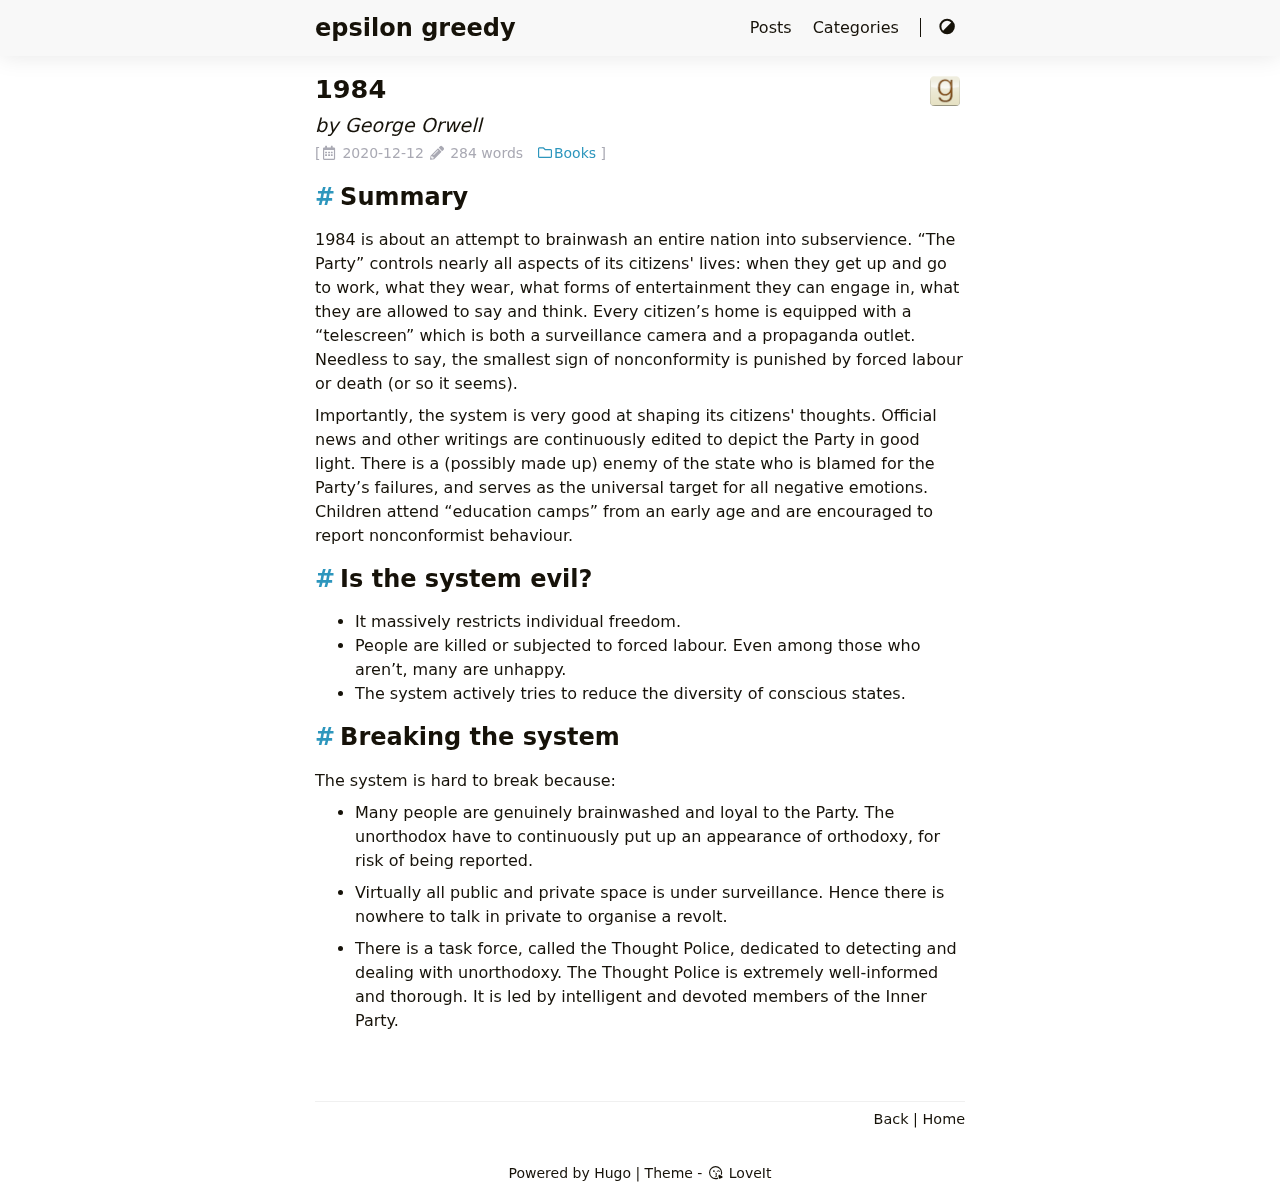
==== posts/books/1984/index.html @ d0dc7309 "rebuilding site Sun Jan  3 21:42:54 CET 2021" ====
<!DOCTYPE html>
<html lang="en">
    <head>
        <meta charset="utf-8">
        <meta name="viewport" content="width=device-width, initial-scale=1">
        <meta name="robots" content="noodp" />
        <meta http-equiv="X-UA-Compatible" content="IE=edge, chrome=1">
        <title>1984 - epsilon greedy</title><meta name="Description" content=""><meta property="og:title" content="1984" />
<meta property="og:description" content="Summary 1984 is about an attempt to brainwash an entire nation into subservience. &ldquo;The Party&rdquo; controls nearly all aspects of its citizens&#39; lives: when they get up and go to work, what they wear, what forms of entertainment they can engage in, what they are allowed to say and think. Every citizen&rsquo;s home is equipped with a &ldquo;telescreen&rdquo; which is both a surveillance camera and a propaganda outlet. Needless to say, the smallest sign of nonconformity is punished by forced labour or death (or so it seems)." />
<meta property="og:type" content="article" />
<meta property="og:url" content="https://epsilongreedy.github.io/posts/books/1984/" />
<meta property="article:published_time" content="2020-12-12T00:00:00+00:00" />
<meta property="article:modified_time" content="2020-12-12T00:00:00+00:00" />
<meta name="twitter:card" content="summary"/>
<meta name="twitter:title" content="1984"/>
<meta name="twitter:description" content="Summary 1984 is about an attempt to brainwash an entire nation into subservience. &ldquo;The Party&rdquo; controls nearly all aspects of its citizens&#39; lives: when they get up and go to work, what they wear, what forms of entertainment they can engage in, what they are allowed to say and think. Every citizen&rsquo;s home is equipped with a &ldquo;telescreen&rdquo; which is both a surveillance camera and a propaganda outlet. Needless to say, the smallest sign of nonconformity is punished by forced labour or death (or so it seems)."/>
<meta name="application-name" content="epsilon greedy">
<meta name="apple-mobile-web-app-title" content="epsilon greedy"><link rel="shortcut icon" type="image/x-icon" href="/favicon.ico" />
        <link rel="icon" type="image/png" sizes="32x32" href="/favicon-32x32.png">
        <link rel="icon" type="image/png" sizes="16x16" href="/favicon-16x16.png"><link rel="apple-touch-icon" sizes="180x180" href="/apple-touch-icon.png"><link rel="manifest" href="/site.webmanifest"><link rel="canonical" href="https://epsilongreedy.github.io/posts/books/1984/" /><link rel="prev" href="https://epsilongreedy.github.io/posts/maths/chernoff/" /><link rel="stylesheet" href="/lib/normalize/normalize.min.css"><link rel="stylesheet" href="/css/style.min.css"><link rel="stylesheet" href="/lib/fontawesome-free/all.min.css"><link rel="stylesheet" href="/lib/animate/animate.min.css"><script type="application/ld+json">
    {
        "@context": "http://schema.org",
        "@type": "BlogPosting",
        "headline": "1984",
        "inLanguage": "en",
        "mainEntityOfPage": {
            "@type": "WebPage",
            "@id": "https:\/\/epsilongreedy.github.io\/posts\/books\/1984\/"
        },"genre": "posts","wordcount":  284 ,
        "url": "https:\/\/epsilongreedy.github.io\/posts\/books\/1984\/","datePublished": "2020-12-12T00:00:00+00:00","dateModified": "2020-12-12T00:00:00+00:00","publisher": {
            "@type": "Organization",
            "name": "greedy"},"author": {
                "@type": "Person",
                "name": "greedy"
            },"description": ""
    }
    </script></head>
    <body header-desktop="" header-mobile=""><script type="text/javascript">(window.localStorage && localStorage.getItem('theme') ? localStorage.getItem('theme') === 'dark' : ('' === 'auto' ? window.matchMedia('(prefers-color-scheme: dark)').matches : '' === 'dark')) && document.body.setAttribute('theme', 'dark');</script>

        <div id="mask"></div><div class="wrapper"><header class="desktop" id="header-desktop">
    <div class="header-wrapper">
        <div class="header-title">
            <a href="/" title="epsilon greedy">epsilon greedy</a>
        </div>
        <div class="menu">
            <div class="menu-inner"><a class="menu-item" href="/posts/"> Posts </a><a class="menu-item" href="/categories/"> Categories </a><span class="menu-item delimiter"></span><a href="javascript:void(0);" class="menu-item theme-switch" title="Switch Theme">
                    <i class="fas fa-adjust fa-fw"></i>
                </a>
            </div>
        </div>
    </div>
</header><header class="mobile" id="header-mobile">
    <div class="header-container">
        <div class="header-wrapper">
            <div class="header-title">
                <a href="/" title="epsilon greedy">epsilon greedy</a>
            </div>
            <div class="menu-toggle" id="menu-toggle-mobile">
                <span></span><span></span><span></span>
            </div>
        </div>
        <div class="menu" id="menu-mobile"><a class="menu-item" href="/posts/" title="">Posts</a><a class="menu-item" href="/categories/" title="">Categories</a><a href="javascript:void(0);" class="menu-item theme-switch" title="Switch Theme">
                <i class="fas fa-adjust fa-fw"></i>
            </a></div>
    </div>
</header>
<div class="search-dropdown desktop">
    <div id="search-dropdown-desktop"></div>
</div>
<div class="search-dropdown mobile">
    <div id="search-dropdown-mobile"></div>
</div>
<main class="main">
                <div class="container"><article class="page single"><h1 class="single-title animated flipInX">1984
          <div style="float:right"><a href="https://www.goodreads.com/book/show/40961427" target="_blank"> <img src="../goodreads.png" style="width:30px;height:30px;vertical-align:middle;margin-right:5px"></a></div></h1><h2 class="single-subtitle">by George Orwell</h2><div class="post-meta">
            <div class="post-meta-line">
                
                
                
                
                
                

                [<i class="far fa-calendar-alt fa-fw"></i>&nbsp;<time datetime="2020-12-12">2020-12-12</time>&nbsp;<i class="fas fa-pencil-alt fa-fw"></i>&nbsp;284 words&nbsp;
                &nbsp;<span class="post-category">
                        <a href="/categories/books/"><i class="far fa-folder fa-fw"></i>Books</a>
                    </span>&nbsp;] <p></p></div>
        </div><div class="content" id="content"><h2 id="summary">Summary</h2>
<p>1984 is about an attempt to brainwash an entire nation into subservience.
&ldquo;The Party&rdquo; controls nearly all aspects of its citizens' lives:
when they get up and go to work, what they wear, what forms of entertainment they can engage in,
what they are allowed to say and think.
Every citizen&rsquo;s home is equipped with a &ldquo;telescreen&rdquo; which is both a surveillance camera and a propaganda outlet.
Needless to say, the smallest sign of nonconformity is punished by forced labour or death (or so it seems).</p>
<p>Importantly, the system is very good at shaping its citizens' thoughts.
Official news and other writings are continuously edited to depict the Party in good light.
There is a (possibly made up) enemy of the state who is blamed for the Party&rsquo;s failures, and serves as the universal target for all negative emotions.
Children attend &ldquo;education camps&rdquo; from an early age and are encouraged to report nonconformist behaviour.</p>
<h2 id="is-the-system-evil">Is the system evil?</h2>
<ul>
<li>It massively restricts individual freedom.</li>
<li>People are killed or subjected to forced labour. Even among those who aren&rsquo;t, many are unhappy.</li>
<li>The system actively tries to reduce the diversity of conscious states.</li>
</ul>
<h2 id="breaking-the-system">Breaking the system</h2>
<p>The system is hard to break because:</p>
<ul>
<li>
<p>Many people are genuinely brainwashed and loyal to the Party.
The unorthodox have to continuously put up an appearance of orthodoxy, for risk of being reported.</p>
</li>
<li>
<p>Virtually all public and private space is under surveillance.
Hence there is nowhere to talk in private to organise a revolt.</p>
</li>
<li>
<p>There is a task force, called the Thought Police, dedicated to detecting and dealing with unorthodoxy. The Thought Police is extremely well-informed and thorough. It is led by intelligent and devoted members of the Inner Party.</p>
</li>
</ul>
</div><div class="post-footer" id="post-footer">
    <div class="post-info">
        
        
        
        
        
        
        
        
        
        
        
        
        
        
        
        
        
        
        
        
        
        
        
    </div>

    <div class="post-info-more">
        <section class="post-tags">
            
        </section>
        <section>
            <span><a href="javascript:void(0);" onclick="window.history.back();">Back</a></span>&nbsp;|&nbsp;<span><a href="/">Home</a></span>
        </section>
    </div>

    
    
    
    
    
    
</div>
</article></div>
            </main><footer class="footer">
        <div class="footer-container"><div class="footer-line">Powered by <a href="https://gohugo.io/" target="_blank" rel="noopener noreffer" title="Hugo 0.79.0">Hugo</a> | Theme - <a href="https://github.com/dillonzq/LoveIt" target="_blank" rel="noopener noreffer" title="LoveIt 0.2.10"><i class="far fa-kiss-wink-heart fa-fw"></i> LoveIt</a>
                </div>
            
            
            
            
            
            
            

            
            
            
            

            
            

            
            
            
        </div>
    </footer></div>

        <div id="fixed-buttons"><a href="#" id="back-to-top" class="fixed-button" title="Back to Top">
                <i class="fas fa-arrow-up fa-fw"></i>
            </a><a href="#" id="view-comments" class="fixed-button" title="View Comments">
                <i class="fas fa-comment fa-fw"></i>
            </a>
        </div><link rel="stylesheet" href="/lib/katex/katex.min.css"><script type="text/javascript" src="/lib/smooth-scroll/smooth-scroll.min.js"></script><script type="text/javascript" src="/lib/lazysizes/lazysizes.min.js"></script><script type="text/javascript" src="/lib/clipboard/clipboard.min.js"></script><script type="text/javascript" src="/lib/katex/katex.min.js"></script><script type="text/javascript" src="/lib/katex/auto-render.min.js"></script><script type="text/javascript">window.config={"code":{"copyTitle":"Copy to clipboard","maxShownLines":10},"comment":{},"math":{"delimiters":[{"display":true,"left":"$$","right":"$$"},{"display":true,"left":"\\[","right":"\\]"},{"display":false,"left":"$","right":"$"},{"display":false,"left":"\\(","right":"\\)"}],"strict":false}};</script><script type="text/javascript" src="/js/theme.min.js"></script></body>
</html>
---- css/style.min.css ----
html{font-family:system-ui,-apple-system,BlinkMacSystemFont,PingFang SC,Microsoft YaHei UI,Segoe UI,Roboto,Oxygen,Ubuntu,Cantarell,Fira Sans,Droid Sans,Helvetica Neue,Helvetica,Arial,sans-serif;font-weight:400;font-display:swap;font-size:16px;line-height:1.5rem;width:100%}::-webkit-scrollbar{width:.5rem;height:.5rem}::-webkit-scrollbar-thumb{background-color:#87878d}::-webkit-scrollbar-thumb:hover{background-color:#a9a9b3}::selection{background-color:rgba(53,166,247,0.25)}[theme=dark] ::selection{background-color:rgba(50,112,194,0.4)}body{background-color:#fff;color:#161209;word-wrap:break-word;overflow-wrap:break-word;scrollbar-color:auto}body[theme=dark]{color:#a9a9b3;background-color:#292a2d}input::-ms-clear{display:none}a,a::before,a::after{text-decoration:none;color:#161209}[theme=dark] a,[theme=dark] a::before,[theme=dark] a::after{color:#a9a9b3}a:active,a:hover{color:#2d96bd}[theme=dark] a:active,[theme=dark] a:hover{color:#fff}#mask{background-repeat:no-repeat;background-position:center;position:fixed;top:0;left:0;width:100%;height:100%;z-index:-1;background-color:rgba(0,0,0,0)}.blur #mask{z-index:100;background-color:rgba(0,0,0,0.25)}svg.icon{display:inline-block;width:1.25em;height:1em;text-align:center}svg.icon path{fill:currentColor}img.emoji{height:1em;width:1em;margin:0 .05em 0 .1em;vertical-align:-.1em}.details .details-summary:hover{cursor:pointer}.details i.details-icon{color:#a9a9b3;-webkit-transition:transform 0.2s ease;-moz-transition:transform 0.2s ease;-o-transition:transform 0.2s ease;transition:transform 0.2s ease}[theme=dark] .details i.details-icon{color:#5d5d5f}.details .details-content{max-height:0;overflow-y:hidden;-webkit-transition:max-height 0.8s cubic-bezier(0, 1, 0, 1) -0.1s;-moz-transition:max-height 0.8s cubic-bezier(0, 1, 0, 1) -0.1s;-o-transition:max-height 0.8s cubic-bezier(0, 1, 0, 1) -0.1s;transition:max-height 0.8s cubic-bezier(0, 1, 0, 1) -0.1s}.details.open i.details-icon{-webkit-transform:rotate(90deg);-moz-transform:rotate(90deg);-ms-transform:rotate(90deg);-o-transform:rotate(90deg);transform:rotate(90deg)}.details.open .details-content{max-height:12000px;-webkit-transition:max-height 0.8s cubic-bezier(0.5, 0, 1, 0) 0s;-moz-transition:max-height 0.8s cubic-bezier(0.5, 0, 1, 0) 0s;-o-transition:max-height 0.8s cubic-bezier(0.5, 0, 1, 0) 0s;transition:max-height 0.8s cubic-bezier(0.5, 0, 1, 0) 0s}#fixed-buttons{display:none}.fixed-button{display:none;z-index:100;position:fixed;right:1.5rem;font-size:1rem;line-height:1.3rem;padding:.6rem .6rem;color:#a9a9b3;background:#f8f8f8;-webkit-border-radius:2rem;-moz-border-radius:2rem;border-radius:2rem;-webkit-transition:color 0.4s ease;-moz-transition:color 0.4s ease;-o-transition:color 0.4s ease;transition:color 0.4s ease}.blur .fixed-button{-webkit-filter:blur(1.5px);-moz-filter:blur(1.5px);-ms-filter:blur(1.5px);filter:blur(1.5px)}.fixed-button:hover,.fixed-button:active{color:#161209;cursor:pointer}.fixed-button:active,.fixed-button:focus,.fixed-button:hover{outline:none}[theme=dark] .fixed-button{color:#5d5d5f;background:#252627}[theme=dark] .fixed-button:hover,[theme=dark] .fixed-button:active{color:#a9a9b3}#back-to-top{display:block;bottom:1.5rem}#view-comments{bottom:4.5rem}.cc-window.cc-banner .cc-btn{color:#161209}.cc-window.cc-banner .cc-btn:hover,.cc-window.cc-banner .cc-btn:focus{background-color:#ccc}[theme=dark] .cc-window.cc-banner .cc-btn{color:#161209}[theme=dark] .cc-window.cc-banner .cc-btn:hover,[theme=dark] .cc-window.cc-banner .cc-btn:focus{background-color:#fff}img{-o-object-fit:contain;object-fit:contain;font-family:"object-fit: contain;"}.wrapper{display:flex;flex-direction:column;min-height:100vh;width:100%}.wrapper main{flex:1 0 auto}.wrapper main .container{padding:0 1rem}.page{position:relative;max-width:650px;width:60%;margin:0 auto}[header-desktop] .page{padding-top:3.5rem}[header-desktop=normal] .page{padding-top:0}.blur .page{-webkit-filter:blur(1.5px);-moz-filter:blur(1.5px);-ms-filter:blur(1.5px);filter:blur(1.5px)}.toc .toc-title{font-size:1.2rem;font-weight:bold;text-transform:uppercase}.toc .toc-content{font-size:1rem}.toc .toc-content ul{text-indent:-0.85rem;padding-left:.8rem;list-style:none}.toc .toc-content ul a:first-child::before{content:"|";font-weight:bolder;margin-right:.5rem;color:#2d96bd}[theme=dark] .toc .toc-content ul a:first-child::before{color:#55bde2}.toc .toc-content ul ul{padding-left:1.5rem}.toc ruby{background:#f5f5f5}.toc ruby rt{color:#a9a9b3}[theme=dark] .toc ruby{background:#272C34}[theme=dark] .toc ruby rt{color:#5d5d5f}#toc-auto{display:block;position:absolute;width:12000px;max-width:0;padding:0 .8rem;border-left:4px solid #f0f0f0;word-wrap:break-word;overflow-wrap:break-word;box-sizing:border-box;top:10rem;left:0;visibility:hidden}[header-desktop=normal] #toc-auto{top:5rem}.blur #toc-auto{-webkit-filter:blur(1.5px);-moz-filter:blur(1.5px);-ms-filter:blur(1.5px);filter:blur(1.5px)}[theme=dark] #toc-auto{border-left-color:#363636}#toc-auto .toc-title{margin:.8rem 0}#toc-auto .toc-content.always-active ul{display:block}#toc-auto .toc-content>nav>ul{margin:.625rem 0}#toc-auto .toc-content ul ul{display:none}#toc-auto .toc-content ul .has-active>ul{display:block}#toc-auto .toc-content a.active{font-weight:bold;color:#2d96bd}[theme=dark] #toc-auto .toc-content a.active{color:#55bde2}#toc-auto .toc-content a.active::before{color:#ef3982}[theme=dark] #toc-auto .toc-content a.active::before{color:#bdebfc}#toc-static{display:none;margin:.8rem 0}#toc-static[kept=true]{display:block}#toc-static .toc-title{display:flex;justify-content:space-between;line-height:2em;padding:0 .75rem;background:#e6e6e6}[theme=dark] #toc-static .toc-title{background:#1a1d23}#toc-static .toc-content{background-color:#f5f5f5}#toc-static .toc-content>nav>ul{margin:0;padding:.4rem 1rem .4rem 1.8rem}[theme=dark] #toc-static .toc-content{background-color:#272C34}#toc-static.open .toc-title{background:#ededed}[theme=dark] #toc-static.open .toc-title{background:#20252b}.single .single-title{margin:1rem 0 .5rem;font-size:1.6rem;font-weight:bold;line-height:140%}.single .single-subtitle{margin:.4rem 0;font-size:1.2rem;font-weight:normal;font-style:italic;line-height:100%}.single .post-meta{font-size:.875rem;color:#a9a9b3}.single .post-meta span{display:inline-block}[theme=dark] .single .post-meta{color:#5d5d5f}.single .post-meta a,.single .post-meta a::before,.single .post-meta a::after{text-decoration:none;color:#2d96bd}[theme=dark] .single .post-meta a,[theme=dark] .single .post-meta a::before,[theme=dark] .single .post-meta a::after{color:#a9a9b3}.single .post-meta a:active,.single .post-meta a:hover{color:#ef3982}[theme=dark] .single .post-meta a:active,[theme=dark] .single .post-meta a:hover{color:#fff}.single .post-meta .author{font-size:1.05rem}.single .featured-image{margin:.5rem 0 1rem 0}.single .featured-image img{display:block;max-width:100%;height:auto;margin:0 auto;overflow:hidden}.single .featured-image img.lazyloaded{width:100%}.single .content>h2{font-size:1.5rem}.single .content>h2 code{font-size:1.25rem}.single .content>h3{font-size:1.375rem}.single .content>h3 code{font-size:1.125rem}.single .content>h4{font-size:1.25rem}.single .content>h4 code{font-size:1rem}.single .content>h5{font-size:1.125rem}.single .content>h6{font-size:1rem}.single .content h2,.single .content h3,.single .content h4,.single .content h5,.single .content h6{font-weight:bold;margin:1.2rem 0}[theme=dark] .single .content h2,[theme=dark] .single .content h3,[theme=dark] .single .content h4,[theme=dark] .single .content h5,[theme=dark] .single .content h6{font-weight:bolder}.single .content>h2>.header-mark::before,.single .content>h3>.header-mark::before,.single .content>h4>.header-mark::before,.single .content>h5>.header-mark::before,.single .content>h6>.header-mark::before{content:"|";margin-right:.3125rem;color:#2d96bd}[theme=dark] .single .content>h2>.header-mark::before,[theme=dark] .single .content>h3>.header-mark::before,[theme=dark] .single .content>h4>.header-mark::before,[theme=dark] .single .content>h5>.header-mark::before,[theme=dark] .single .content>h6>.header-mark::before{color:#55bde2}.single .content>h2>.header-mark::before{content:"#"}.single .content p{margin:.5rem 0}.single .content b,.single .content strong{font-weight:bold}[theme=dark] .single .content b,[theme=dark] .single .content strong{color:#ddd}.single .content a,.single .content a::before,.single .content a::after{text-decoration:none;color:#2d96bd}[theme=dark] .single .content a,[theme=dark] .single .content a::before,[theme=dark] .single .content a::after{color:#55bde2}.single .content a:active,.single .content a:hover{color:#ef3982}[theme=dark] .single .content a:active,[theme=dark] .single .content a:hover{color:#bdebfc}.single .content a{word-wrap:break-word;overflow-wrap:break-word}[theme=dark] .single .content a b,[theme=dark] .single .content a strong{color:#55bde2}.single .content [theme=dark] a:hover b,.single .content [theme=dark] a:hover strong{color:#bdebfc}.single .content ul,.single .content ol{margin:.5rem 0;padding-left:2.5rem}.single .content ul{list-style-type:disc}.single .content ruby{background:#f5f5f5}.single .content ruby rt{color:#a9a9b3}[theme=dark] .single .content ruby{background:#272C34}[theme=dark] .single .content ruby rt{color:#5d5d5f}.single .content .table-wrapper{overflow-x:auto}.single .content .table-wrapper::-webkit-scrollbar{background-color:#fff}[theme=dark] .single .content .table-wrapper::-webkit-scrollbar{background-color:#272c34}.single .content .table-wrapper>table{width:100%;max-width:100%;margin:.625rem 0;border-spacing:0;background:#fff;border-collapse:collapse}[theme=dark] .single .content .table-wrapper>table{background:#272c34}.single .content .table-wrapper>table thead{background:#ededed}[theme=dark] .single .content .table-wrapper>table thead{background-color:#20252b}.single .content .table-wrapper>table th,.single .content .table-wrapper>table td{padding:.3rem 1rem;border:1px solid #e8e8e8}[theme=dark] .single .content .table-wrapper>table th,[theme=dark] .single .content .table-wrapper>table td{border-color:#1c2025}.single .content img{max-width:100%;min-height:1em}.single .content figure{margin:.5rem;text-align:center}.single .content figure .image-caption:not(:empty){min-width:20%;max-width:80%;display:inline-block;padding:.5rem;margin:0 auto;font-size:.875rem;color:#969696}.single .content figure img{display:block;height:auto;margin:0 auto;overflow:hidden}.single .content .lazyloading{-o-object-fit:none;object-fit:none;font-family:"object-fit: none;"}.single .content blockquote{display:block;border-left:0.5rem solid #6bd6fd;background-color:rgba(107,214,253,0.2);padding:.25rem .75rem;margin:1rem 0}[theme=dark] .single .content blockquote{border-left-color:#59c5ec;background-color:rgba(89,197,236,0.2)}.single .content .footnotes{color:#a9a9b3}[theme=dark] .single .content .footnotes{color:#5d5d5f}.single .content .footnotes p{margin:.25rem 0}.single .content code{display:inline-block;max-width:100%;padding:0 .4rem;word-wrap:break-word;overflow-wrap:break-word;-webkit-line-break:anywhere;-ms-line-break:anywhere;line-break:anywhere;font-size:.875rem;font-family:Source Code Pro,Menlo,Consolas,Monaco,monospace,system-ui,-apple-system,BlinkMacSystemFont,PingFang SC,Microsoft YaHei UI,Segoe UI,Roboto,Oxygen,Ubuntu,Cantarell,Fira Sans,Droid Sans,Helvetica Neue,Helvetica,Arial,sans-serif;color:#E74C3C}[theme=dark] .single .content code{color:#E5BF78}.single .content pre{margin:0;padding:.25rem 0 .25rem .5rem;-moz-tab-size:4;-o-tab-size:4;tab-size:4}.single .content pre code{padding:0}.single .content pre img{min-height:1em;max-height:1.2em;vertical-align:text-bottom}.single .content code,.single .content pre,.single .content .highlight table,.single .content .highlight tr,.single .content .highlight td{background:#f5f5f5}[theme=dark] .single .content code,[theme=dark] .single .content pre,[theme=dark] .single .content .highlight table,[theme=dark] .single .content .highlight tr,[theme=dark] .single .content .highlight td{background:#272C34}.single .content .highlight,.single .content .gist{font-family:Source Code Pro,Menlo,Consolas,Monaco,monospace,system-ui,-apple-system,BlinkMacSystemFont,PingFang SC,Microsoft YaHei UI,Segoe UI,Roboto,Oxygen,Ubuntu,Cantarell,Fira Sans,Droid Sans,Helvetica Neue,Helvetica,Arial,sans-serif;font-size:.875rem}.single .content .highlight .table-wrapper>table,.single .content .highlight .table-wrapper>table thead,.single .content .highlight .table-wrapper>table tr,.single .content .highlight .table-wrapper>table td,.single .content .gist .table-wrapper>table,.single .content .gist .table-wrapper>table thead,.single .content .gist .table-wrapper>table tr,.single .content .gist .table-wrapper>table td{margin:0;padding:0;border:none !important;white-space:nowrap}.single .content .highlight{line-height:1.4em;margin:.5rem 0}.single .content .highlight>.chroma{position:relative}.single .content .highlight>.chroma .code-header{display:flex;justify-content:space-between;align-items:center;box-sizing:border-box;width:100%;font-family:system-ui,-apple-system,BlinkMacSystemFont,PingFang SC,Microsoft YaHei UI,Segoe UI,Roboto,Oxygen,Ubuntu,Cantarell,Fira Sans,Droid Sans,Helvetica Neue,Helvetica,Arial,sans-serif;font-weight:bold;color:#9c9c9c;background:#e1e1e1}[theme=dark] .single .content .highlight>.chroma .code-header{color:#b1b0b0;background:#1a1d23}.single .content .highlight>.chroma .code-header:hover{cursor:pointer}.single .content .highlight>.chroma .code-header .code-title{width:100%;padding:.4rem}.single .content .highlight>.chroma .code-header .code-title::after{padding-left:.2rem;content:'Code'}.single .content .highlight>.chroma .code-header.language-bash .code-title::after{content:"Bash"}.single .content .highlight>.chroma .code-header.language-c .code-title::after{content:"C"}.single .content .highlight>.chroma .code-header.language-cs .code-title::after{content:"C#"}.single .content .highlight>.chroma .code-header.language-cpp .code-title::after{content:"C++"}.single .content .highlight>.chroma .code-header.language-clojure .code-title::after{content:"Clojure"}.single .content .highlight>.chroma .code-header.language-coffeescript .code-title::after{content:"CoffeeScript"}.single .content .highlight>.chroma .code-header.language-css .code-title::after{content:"CSS"}.single .content .highlight>.chroma .code-header.language-dart .code-title::after{content:"Dart"}.single .content .highlight>.chroma .code-header.language-diff .code-title::after{content:"Diff"}.single .content .highlight>.chroma .code-header.language-erlang .code-title::after{content:"Erlang"}.single .content .highlight>.chroma .code-header.language-go .code-title::after{content:"Go"}.single .content .highlight>.chroma .code-header.language-go-html-template .code-title::after{content:"Go HTML Template"}.single .content .highlight>.chroma .code-header.language-groovy .code-title::after{content:"Groovy"}.single .content .highlight>.chroma .code-header.language-haskell .code-title::after{content:"Haskell"}.single .content .highlight>.chroma .code-header.language-html .code-title::after{content:"HTML"}.single .content .highlight>.chroma .code-header.language-http .code-title::after{content:"HTTP"}.single .content .highlight>.chroma .code-header.language-xml .code-title::after{content:"XML"}.single .content .highlight>.chroma .code-header.language-java .code-title::after{content:"Java"}.single .content .highlight>.chroma .code-header.language-js .code-title::after{content:"JavaScript"}.single .content .highlight>.chroma .code-header.language-javascript .code-title::after{content:"JavaScript"}.single .content .highlight>.chroma .code-header.language-json .code-title::after{content:"JSON"}.single .content .highlight>.chroma .code-header.language-kotlin .code-title::after{content:"Kotlin"}.single .content .highlight>.chroma .code-header.language-latex .code-title::after{content:"LaTeX"}.single .content .highlight>.chroma .code-header.language-less .code-title::after{content:"Less"}.single .content .highlight>.chroma .code-header.language-lisp .code-title::after{content:"Lisp"}.single .content .highlight>.chroma .code-header.language-lua .code-title::after{content:"Lua"}.single .content .highlight>.chroma .code-header.language-makefile .code-title::after{content:"Makefile"}.single .content .highlight>.chroma .code-header.language-markdown .code-title::after{content:"Markdown"}.single .content .highlight>.chroma .code-header.language-matlab .code-title::after{content:"Matlab"}.single .content .highlight>.chroma .code-header.language-objectivec .code-title::after{content:"Objective-C"}.single .content .highlight>.chroma .code-header.language-php .code-title::after{content:"PHP"}.single .content .highlight>.chroma .code-header.language-perl .code-title::after{content:"Perl"}.single .content .highlight>.chroma .code-header.language-python .code-title::after{content:"Python"}.single .content .highlight>.chroma .code-header.language-r .code-title::after{content:"R"}.single .content .highlight>.chroma .code-header.language-ruby .code-title::after{content:"Ruby"}.single .content .highlight>.chroma .code-header.language-rust .code-title::after{content:"Rust"}.single .content .highlight>.chroma .code-header.language-scala .code-title::after{content:"Scala"}.single .content .highlight>.chroma .code-header.language-scss .code-title::after{content:"Scss"}.single .content .highlight>.chroma .code-header.language-shell .code-title::after{content:"Shell"}.single .content .highlight>.chroma .code-header.language-sql .code-title::after{content:"SQL"}.single .content .highlight>.chroma .code-header.language-swift .code-title::after{content:"Swift"}.single .content .highlight>.chroma .code-header.language-tex .code-title::after{content:"TeX"}.single .content .highlight>.chroma .code-header.language-toml .code-title::after{content:"TOML"}.single .content .highlight>.chroma .code-header.language-ts .code-title::after{content:"TypeScript"}.single .content .highlight>.chroma .code-header.language-typescript .code-title::after{content:"TypeScript"}.single .content .highlight>.chroma .code-header.language-vue .code-title::after{content:"Vue"}.single .content .highlight>.chroma .code-header.language-yml .code-title::after{content:"YAML"}.single .content .highlight>.chroma .code-header.language-yaml .code-title::after{content:"YAML"}.single .content .highlight>.chroma .lntd:first-child{min-width:1.6rem;text-align:right}.single .content .highlight>.chroma .lntd:last-child{width:100%}.single .content .highlight>.chroma .lntd:last-child pre{min-width:-webkit-max-content;min-width:-moz-max-content;min-width:intrinsic;min-width:max-content}.single .content .highlight>.chroma .ln{padding-right:.75rem}.single .content .highlight>.chroma .hl{display:block;background-color:#dcdcdc}[theme=dark] .single .content .highlight>.chroma .hl{background-color:#1c2025}.single .content .highlight>.chroma .ln,.single .content .highlight>.chroma .lnt{color:#a9a9b3}[theme=dark] .single .content .highlight>.chroma .ln,[theme=dark] .single .content .highlight>.chroma .lnt{color:#5d5d5f}.single .content .highlight>.chroma .arrow{padding:0 .2rem;-webkit-transition:transform 0.2s ease;-moz-transition:transform 0.2s ease;-o-transition:transform 0.2s ease;transition:transform 0.2s ease}.single .content .highlight>.chroma .ellipses{padding:.4rem}.single .content .highlight>.chroma .copy{display:none;padding:.4rem}.single .content .highlight>.chroma .copy:hover{cursor:pointer;color:#2d96bd}[theme=dark] .single .content .highlight>.chroma .copy:hover{color:#fff}.single .content .highlight>.chroma .table-wrapper{max-height:0;overflow-y:hidden;-webkit-transition:max-height 0.8s cubic-bezier(0, 1, 0, 1) -0.1s;-moz-transition:max-height 0.8s cubic-bezier(0, 1, 0, 1) -0.1s;-o-transition:max-height 0.8s cubic-bezier(0, 1, 0, 1) -0.1s;transition:max-height 0.8s cubic-bezier(0, 1, 0, 1) -0.1s}.single .content .highlight>.chroma.open .code-header{background:#ededed}[theme=dark] .single .content .highlight>.chroma.open .code-header{background:#20252b}.single .content .highlight>.chroma.open .table-wrapper{max-height:12000px;-webkit-transition:max-height 0.8s cubic-bezier(0.5, 0, 1, 0) 0s;-moz-transition:max-height 0.8s cubic-bezier(0.5, 0, 1, 0) 0s;-o-transition:max-height 0.8s cubic-bezier(0.5, 0, 1, 0) 0s;transition:max-height 0.8s cubic-bezier(0.5, 0, 1, 0) 0s}.single .content .highlight>.chroma.open .arrow{-webkit-transform:rotate(90deg);-moz-transform:rotate(90deg);-ms-transform:rotate(90deg);-o-transform:rotate(90deg);transform:rotate(90deg)}.single .content .highlight>.chroma.open .ellipses{display:none}.single .content .highlight>.chroma.open .copy{display:inline}.single .content .highlight .c,.single .content .highlight .ch,.single .content .highlight .cm,.single .content .highlight .c1,.single .content .highlight .cs,.single .content .highlight .cp,.single .content .highlight .cpf{font-style:italic}.single .content .highlight .gl{text-decoration:underline}.single .content .highlight .p{color:#a9a9b3}.single .content .highlight .k{color:#b501a9}.single .content .highlight .kc{color:#b501a9}.single .content .highlight .kd{color:#b501a9}.single .content .highlight .kn{color:#b501a9}.single .content .highlight .kp{color:#b501a9}.single .content .highlight .kr{color:#b501a9}.single .content .highlight .kt{color:#b501a9}.single .content .highlight .n{color:#333}.single .content .highlight .na{color:#2b77fa}.single .content .highlight .nb{color:#f74840}.single .content .highlight .bp{color:#f74840}.single .content .highlight .nc{color:#cb8100}.single .content .highlight .no{color:#2b77fa}.single .content .highlight .nd{color:#0086c1}.single .content .highlight .ni{color:#2b77fa}.single .content .highlight .ne{color:#2b77fa}.single .content .highlight .nf{color:#2b77fa}.single .content .highlight .fm{color:#1ccad6}.single .content .highlight .nl{color:#2b77fa}.single .content .highlight .nn{color:#2b77fa}.single .content .highlight .nx{color:#333}.single .content .highlight .py{color:#2b77fa}.single .content .highlight .nt{color:#2b77fa}.single .content .highlight .nv{color:#2b77fa}.single .content .highlight .vc{color:#2b77fa}.single .content .highlight .vg{color:#2b77fa}.single .content .highlight .vi{color:#2b77fa}.single .content .highlight .vm{color:#2b77fa}.single .content .highlight .l{color:#2aa198}.single .content .highlight .ld{color:#2aa198}.single .content .highlight .s{color:#24a443}.single .content .highlight .sa{color:#24a443}.single .content .highlight .sb{color:#24a443}.single .content .highlight .sc{color:#24a443}.single .content .highlight .dl{color:#24a443}.single .content .highlight .sd{color:#24a443}.single .content .highlight .s2{color:#24a443}.single .content .highlight .se{color:#24a443}.single .content .highlight .sh{color:#24a443}.single .content .highlight .si{color:#24a443}.single .content .highlight .sx{color:#24a443}.single .content .highlight .sr{color:#24a443}.single .content .highlight .s1{color:#24a443}.single .content .highlight .ss{color:#24a443}.single .content .highlight .m{color:#e2893c}.single .content .highlight .mb{color:#e2893c}.single .content .highlight .mf{color:#e2893c}.single .content .highlight .mh{color:#e2893c}.single .content .highlight .mi{color:#e2893c}.single .content .highlight .il{color:#e2893c}.single .content .highlight .mo{color:#e2893c}.single .content .highlight .o{color:#f19b04}.single .content .highlight .ow{color:#b501a9}.single .content .highlight .c{color:#a0a1a8}.single .content .highlight .ch{color:#a0a1a8}.single .content .highlight .cm{color:#a0a1a8}.single .content .highlight .c1{color:#a0a1a8}.single .content .highlight .cs{color:#a0a1a8}.single .content .highlight .cp{color:#a0a1a8}.single .content .highlight .cpf{color:#a0a1a8}.single .content .highlight .g{color:#e72d40}.single .content .highlight .gd{color:#e72d40}.single .content .highlight .ge{color:#e72d40}.single .content .highlight .gr{color:#e72d40}.single .content .highlight .gh{color:#e72d40}.single .content .highlight .gi{color:#e72d40}.single .content .highlight .go{color:#e72d40}.single .content .highlight .gp{color:#e72d40}.single .content .highlight .gs{color:#e72d40}.single .content .highlight .gu{color:#e72d40}.single .content .highlight .gt{color:#e72d40}.single .content .highlight .w{color:#bbb}[theme=dark] .single .content .highlight .p{color:#a9a9b3}[theme=dark] .single .content .highlight .k{color:#d371e3}[theme=dark] .single .content .highlight .kc{color:#d371e3}[theme=dark] .single .content .highlight .kd{color:#d371e3}[theme=dark] .single .content .highlight .kn{color:#d371e3}[theme=dark] .single .content .highlight .kp{color:#d371e3}[theme=dark] .single .content .highlight .kr{color:#d371e3}[theme=dark] .single .content .highlight .kt{color:#d371e3}[theme=dark] .single .content .highlight .n{color:#a9b2c0}[theme=dark] .single .content .highlight .na{color:#41b0f5}[theme=dark] .single .content .highlight .nb{color:#19b9c4}[theme=dark] .single .content .highlight .bp{color:#ecbf6f}[theme=dark] .single .content .highlight .nc{color:#ecbf6f}[theme=dark] .single .content .highlight .no{color:#41b0f5}[theme=dark] .single .content .highlight .nd{color:#ecbf6f}[theme=dark] .single .content .highlight .ni{color:#41b0f5}[theme=dark] .single .content .highlight .ne{color:#41b0f5}[theme=dark] .single .content .highlight .nf{color:#41b0f5}[theme=dark] .single .content .highlight .fm{color:#19b9c4}[theme=dark] .single .content .highlight .nl{color:#41b0f5}[theme=dark] .single .content .highlight .nn{color:#41b0f5}[theme=dark] .single .content .highlight .nx{color:#a9a9b3}[theme=dark] .single .content .highlight .py{color:#41b0f5}[theme=dark] .single .content .highlight .nt{color:#41b0f5}[theme=dark] .single .content .highlight .nv{color:#41b0f5}[theme=dark] .single .content .highlight .vc{color:#41b0f5}[theme=dark] .single .content .highlight .vg{color:#41b0f5}[theme=dark] .single .content .highlight .vi{color:#41b0f5}[theme=dark] .single .content .highlight .vm{color:#41b0f5}[theme=dark] .single .content .highlight .l{color:#2aa198}[theme=dark] .single .content .highlight .ld{color:#2aa198}[theme=dark] .single .content .highlight .s{color:#8cc570}[theme=dark] .single .content .highlight .sa{color:#8cc570}[theme=dark] .single .content .highlight .sb{color:#8cc570}[theme=dark] .single .content .highlight .sc{color:#8cc570}[theme=dark] .single .content .highlight .dl{color:#8cc570}[theme=dark] .single .content .highlight .sd{color:#8cc570}[theme=dark] .single .content .highlight .s2{color:#8cc570}[theme=dark] .single .content .highlight .se{color:#8cc570}[theme=dark] .single .content .highlight .sh{color:#8cc570}[theme=dark] .single .content .highlight .si{color:#8cc570}[theme=dark] .single .content .highlight .sx{color:#8cc570}[theme=dark] .single .content .highlight .sr{color:#8cc570}[theme=dark] .single .content .highlight .s1{color:#8cc570}[theme=dark] .single .content .highlight .ss{color:#8cc570}[theme=dark] .single .content .highlight .m{color:#db985c}[theme=dark] .single .content .highlight .mb{color:#db985c}[theme=dark] .single .content .highlight .mf{color:#db985c}[theme=dark] .single .content .highlight .mh{color:#db985c}[theme=dark] .single .content .highlight .mi{color:#db985c}[theme=dark] .single .content .highlight .il{color:#db985c}[theme=dark] .single .content .highlight .mo{color:#db985c}[theme=dark] .single .content .highlight .o{color:#ecbf6f}[theme=dark] .single .content .highlight .ow{color:#d371e3}[theme=dark] .single .content .highlight .c{color:#7e848f}[theme=dark] .single .content .highlight .ch{color:#7e848f}[theme=dark] .single .content .highlight .cm{color:#7e848f}[theme=dark] .single .content .highlight .c1{color:#7e848f}[theme=dark] .single .content .highlight .cs{color:#7e848f}[theme=dark] .single .content .highlight .cp{color:#7e848f}[theme=dark] .single .content .highlight .cpf{color:#7e848f}[theme=dark] .single .content .highlight .g{color:#f16372}[theme=dark] .single .content .highlight .gd{color:#f16372}[theme=dark] .single .content .highlight .ge{color:#f16372}[theme=dark] .single .content .highlight .gr{color:#f16372}[theme=dark] .single .content .highlight .gh{color:#f16372}[theme=dark] .single .content .highlight .gi{color:#f16372}[theme=dark] .single .content .highlight .go{color:#f16372}[theme=dark] .single .content .highlight .gp{color:#f16372}[theme=dark] .single .content .highlight .gs{color:#f16372}[theme=dark] .single .content .highlight .gu{color:#f16372}[theme=dark] .single .content .highlight .gt{color:#f16372}[theme=dark] .single .content .highlight .w{color:#bbb}.single .content .gist .gist-file,.single .content .gist .gist-data,.single .content .gist .gist-meta{border:none}.single .content .gist .gist-meta{padding:.4rem .8rem;background-color:#e8e8e8}.single .content .gist .gist-meta a,.single .content .gist .gist-meta a::before,.single .content .gist .gist-meta a::after{text-decoration:none;color:#2d96bd}[theme=dark] .single .content .gist .gist-meta a,[theme=dark] .single .content .gist .gist-meta a::before,[theme=dark] .single .content .gist .gist-meta a::after{color:#55bde2}.single .content .gist .gist-meta a:active,.single .content .gist .gist-meta a:hover{color:#ef3982}[theme=dark] .single .content .gist .gist-meta a:active,[theme=dark] .single .content .gist .gist-meta a:hover{color:#bdebfc}[theme=dark] .single .content .gist .gist-meta{background-color:#1c2025}[theme=dark] .single .content .gist .highlight{background:#141414}[theme=dark] .single .content .gist .blob-num,[theme=dark] .single .content .gist .blob-code-inner,[theme=dark] .single .content .gist .highlight,[theme=dark] .single .content .gist .pl-enm,[theme=dark] .single .content .gist .pl-ko,[theme=dark] .single .content .gist .pl-mo,[theme=dark] .single .content .gist .pl-mp1 .pl-sf,[theme=dark] .single .content .gist .pl-ms,[theme=dark] .single .content .gist .pl-pdc1,[theme=dark] .single .content .gist .pl-scp,[theme=dark] .single .content .gist .pl-smc,[theme=dark] .single .content .gist .pl-som,[theme=dark] .single .content .gist .pl-va,[theme=dark] .single .content .gist .pl-vpf,[theme=dark] .single .content .gist .pl-vpu,[theme=dark] .single .content .gist .pl-mdr{color:#aab1bf}[theme=dark] .single .content .gist .pl-mb,[theme=dark] .single .content .gist .pl-pdb{font-weight:700}[theme=dark] .single .content .gist .pl-c,[theme=dark] .single .content .gist .pl-c span,[theme=dark] .single .content .gist .pl-pdc{color:#5b6270;font-style:italic}[theme=dark] .single .content .gist .pl-sr .pl-cce{color:#56b5c2;font-weight:400}[theme=dark] .single .content .gist .pl-ef,[theme=dark] .single .content .gist .pl-en,[theme=dark] .single .content .gist .pl-enf,[theme=dark] .single .content .gist .pl-eoai,[theme=dark] .single .content .gist .pl-kos,[theme=dark] .single .content .gist .pl-mh .pl-pdh,[theme=dark] .single .content .gist .pl-mr{color:#61afef}[theme=dark] .single .content .gist .pl-ens,[theme=dark] .single .content .gist .pl-vi{color:#be5046}[theme=dark] .single .content .gist .pl-enti,[theme=dark] .single .content .gist .pl-mai .pl-sf,[theme=dark] .single .content .gist .pl-ml,[theme=dark] .single .content .gist .pl-sf,[theme=dark] .single .content .gist .pl-sr,[theme=dark] .single .content .gist .pl-sr .pl-sra,[theme=dark] .single .content .gist .pl-src,[theme=dark] .single .content .gist .pl-st,[theme=dark] .single .content .gist .pl-vo{color:#56b5c2}[theme=dark] .single .content .gist .pl-eoi,[theme=dark] .single .content .gist .pl-mri,[theme=dark] .single .content .gist .pl-pds,[theme=dark] .single .content .gist .pl-pse .pl-s1,[theme=dark] .single .content .gist .pl-s,[theme=dark] .single .content .gist .pl-s1{color:#97c279}[theme=dark] .single .content .gist .pl-k,[theme=dark] .single .content .gist .pl-kolp,[theme=dark] .single .content .gist .pl-mc,[theme=dark] .single .content .gist .pl-pde{color:#c578dd}[theme=dark] .single .content .gist .pl-mi,[theme=dark] .single .content .gist .pl-pdi{color:#c578dd;font-style:italic}[theme=dark] .single .content .gist .pl-mp,[theme=dark] .single .content .gist .pl-stp{color:#818896}[theme=dark] .single .content .gist .pl-mdh,[theme=dark] .single .content .gist .pl-mdi,[theme=dark] .single .content .gist .pl-mdr{font-weight:400}[theme=dark] .single .content .gist .pl-mdht,[theme=dark] .single .content .gist .pl-mi1{color:#97c279;background:#020}[theme=dark] .single .content .gist .pl-md,[theme=dark] .single .content .gist .pl-mdhf{color:#df6b75;background:#200}[theme=dark] .single .content .gist .pl-corl{color:#df6b75;text-decoration:underline}[theme=dark] .single .content .gist .pl-ib{background:#df6b75}[theme=dark] .single .content .gist .pl-ii{background:#e0c184;color:#fff}[theme=dark] .single .content .gist .pl-iu{background:#e05151}[theme=dark] .single .content .gist .pl-ms1{color:#aab1bf;background:#373b41}[theme=dark] .single .content .gist .pl-c1,[theme=dark] .single .content .gist .pl-cn,[theme=dark] .single .content .gist .pl-e,[theme=dark] .single .content .gist .pl-eoa,[theme=dark] .single .content .gist .pl-eoac,[theme=dark] .single .content .gist .pl-eoac .pl-pde,[theme=dark] .single .content .gist .pl-kou,[theme=dark] .single .content .gist .pl-mm,[theme=dark] .single .content .gist .pl-mp .pl-s3,[theme=dark] .single .content .gist .pl-mq,[theme=dark] .single .content .gist .pl-s3,[theme=dark] .single .content .gist .pl-sok,[theme=dark] .single .content .gist .pl-sv,[theme=dark] .single .content .gist .pl-mb{color:#d19965}[theme=dark] .single .content .gist .pl-enc,[theme=dark] .single .content .gist .pl-entc,[theme=dark] .single .content .gist .pl-pse .pl-s2,[theme=dark] .single .content .gist .pl-s2,[theme=dark] .single .content .gist .pl-sc,[theme=dark] .single .content .gist .pl-smp,[theme=dark] .single .content .gist .pl-sr .pl-sre,[theme=dark] .single .content .gist .pl-stj,[theme=dark] .single .content .gist .pl-v,[theme=dark] .single .content .gist .pl-pdb{color:#e4bf7a}[theme=dark] .single .content .gist .pl-ent,[theme=dark] .single .content .gist .pl-entl,[theme=dark] .single .content .gist .pl-entm,[theme=dark] .single .content .gist .pl-mh,[theme=dark] .single .content .gist .pl-pdv,[theme=dark] .single .content .gist .pl-smi,[theme=dark] .single .content .gist .pl-sol,[theme=dark] .single .content .gist .pl-mdh,[theme=dark] .single .content .gist .pl-mdi{color:#df6b75}[theme=dark] .single .content iframe.instagram-media{border:none !important}.single .content .admonition{position:relative;margin:1rem 0;padding:0 .75rem;background-color:rgba(68,138,255,0.1);border-left:0.25rem solid #448aff;overflow:auto}.single .content .admonition .admonition-title{font-weight:bold;margin:0 -0.75rem;padding:.25rem 1.8rem;border-bottom:1px solid rgba(68,138,255,0.1);background-color:rgba(68,138,255,0.25)}.single .content .admonition.open .admonition-title{background-color:rgba(68,138,255,0.1)}.single .content .admonition .admonition-content{padding:.5rem 0}.single .content .admonition i.icon{font-size:0.85rem;color:#448aff;position:absolute;top:.6rem;left:.4rem}.single .content .admonition i.details-icon{position:absolute;top:.6rem;right:.3rem}.single .content .admonition.note{border-left-color:#448aff}.single .content .admonition.note i.icon{color:#448aff}.single .content .admonition.abstract{border-left-color:#00b0ff}.single .content .admonition.abstract i.icon{color:#00b0ff}.single .content .admonition.info{border-left-color:#00b8d4}.single .content .admonition.info i.icon{color:#00b8d4}.single .content .admonition.tip{border-left-color:#00bfa5}.single .content .admonition.tip i.icon{color:#00bfa5}.single .content .admonition.success{border-left-color:#00c853}.single .content .admonition.success i.icon{color:#00c853}.single .content .admonition.question{border-left-color:#64dd17}.single .content .admonition.question i.icon{color:#64dd17}.single .content .admonition.warning{border-left-color:#ff9100}.single .content .admonition.warning i.icon{color:#ff9100}.single .content .admonition.failure{border-left-color:#ff5252}.single .content .admonition.failure i.icon{color:#ff5252}.single .content .admonition.danger{border-left-color:#ff1744}.single .content .admonition.danger i.icon{color:#ff1744}.single .content .admonition.bug{border-left-color:#f50057}.single .content .admonition.bug i.icon{color:#f50057}.single .content .admonition.example{border-left-color:#651fff}.single .content .admonition.example i.icon{color:#651fff}.single .content .admonition.quote{border-left-color:#9e9e9e}.single .content .admonition.quote i.icon{color:#9e9e9e}.single .content .admonition.note{background-color:rgba(68,138,255,0.1)}.single .content .admonition.note .admonition-title{border-bottom-color:rgba(68,138,255,0.1);background-color:rgba(68,138,255,0.25)}.single .content .admonition.note.open .admonition-title{background-color:rgba(68,138,255,0.1)}.single .content .admonition.abstract{background-color:rgba(0,176,255,0.1)}.single .content .admonition.abstract .admonition-title{border-bottom-color:rgba(0,176,255,0.1);background-color:rgba(0,176,255,0.25)}.single .content .admonition.abstract.open .admonition-title{background-color:rgba(0,176,255,0.1)}.single .content .admonition.info{background-color:rgba(0,184,212,0.1)}.single .content .admonition.info .admonition-title{border-bottom-color:rgba(0,184,212,0.1);background-color:rgba(0,184,212,0.25)}.single .content .admonition.info.open .admonition-title{background-color:rgba(0,184,212,0.1)}.single .content .admonition.tip{background-color:rgba(0,191,165,0.1)}.single .content .admonition.tip .admonition-title{border-bottom-color:rgba(0,191,165,0.1);background-color:rgba(0,191,165,0.25)}.single .content .admonition.tip.open .admonition-title{background-color:rgba(0,191,165,0.1)}.single .content .admonition.success{background-color:rgba(0,200,83,0.1)}.single .content .admonition.success .admonition-title{border-bottom-color:rgba(0,200,83,0.1);background-color:rgba(0,200,83,0.25)}.single .content .admonition.success.open .admonition-title{background-color:rgba(0,200,83,0.1)}.single .content .admonition.question{background-color:rgba(100,221,23,0.1)}.single .content .admonition.question .admonition-title{border-bottom-color:rgba(100,221,23,0.1);background-color:rgba(100,221,23,0.25)}.single .content .admonition.question.open .admonition-title{background-color:rgba(100,221,23,0.1)}.single .content .admonition.warning{background-color:rgba(255,145,0,0.1)}.single .content .admonition.warning .admonition-title{border-bottom-color:rgba(255,145,0,0.1);background-color:rgba(255,145,0,0.25)}.single .content .admonition.warning.open .admonition-title{background-color:rgba(255,145,0,0.1)}.single .content .admonition.failure{background-color:rgba(255,82,82,0.1)}.single .content .admonition.failure .admonition-title{border-bottom-color:rgba(255,82,82,0.1);background-color:rgba(255,82,82,0.25)}.single .content .admonition.failure.open .admonition-title{background-color:rgba(255,82,82,0.1)}.single .content .admonition.danger{background-color:rgba(255,23,68,0.1)}.single .content .admonition.danger .admonition-title{border-bottom-color:rgba(255,23,68,0.1);background-color:rgba(255,23,68,0.25)}.single .content .admonition.danger.open .admonition-title{background-color:rgba(255,23,68,0.1)}.single .content .admonition.bug{background-color:rgba(245,0,87,0.1)}.single .content .admonition.bug .admonition-title{border-bottom-color:rgba(245,0,87,0.1);background-color:rgba(245,0,87,0.25)}.single .content .admonition.bug.open .admonition-title{background-color:rgba(245,0,87,0.1)}.single .content .admonition.example{background-color:rgba(101,31,255,0.1)}.single .content .admonition.example .admonition-title{border-bottom-color:rgba(101,31,255,0.1);background-color:rgba(101,31,255,0.25)}.single .content .admonition.example.open .admonition-title{background-color:rgba(101,31,255,0.1)}.single .content .admonition.quote{background-color:rgba(159,159,159,0.1)}.single .content .admonition.quote .admonition-title{border-bottom-color:rgba(159,159,159,0.1);background-color:rgba(159,159,159,0.25)}.single .content .admonition.quote.open .admonition-title{background-color:rgba(159,159,159,0.1)}.single .content .admonition:last-child{margin-bottom:.75rem}.single .content .echarts{margin:.5rem 0;text-align:center}.single .content .mapbox{margin:.5rem 0;padding:.5rem 0}.single .content meting-js{margin:.5rem 0}.single .content .bilibili{position:relative;width:100%;height:0;padding-bottom:75%;margin:3% auto;text-align:center}.single .content .bilibili iframe{position:absolute;width:100%;height:100%;left:0;top:0}.single .content hr{margin:1rem 0;position:relative;border-top:1px dashed #f0f0f0;border-bottom:none}[theme=dark] .single .content hr{border-top:1px dashed #363636}.single .content kbd{display:inline-block;padding:.25rem;background-color:#fff;border:1px solid #f0f0f0;border-bottom-color:#f0f0f0;-webkit-border-radius:3px;-moz-border-radius:3px;border-radius:3px;-webkit-box-shadow:inset 0 -1px 0 #f0f0f0;box-shadow:inset 0 -1px 0 #f0f0f0;font-size:.8rem;font-family:Source Code Pro,Menlo,Consolas,Monaco,monospace,system-ui,-apple-system,BlinkMacSystemFont,PingFang SC,Microsoft YaHei UI,Segoe UI,Roboto,Oxygen,Ubuntu,Cantarell,Fira Sans,Droid Sans,Helvetica Neue,Helvetica,Arial,sans-serif;color:#E74C3C}[theme=dark] .single .content kbd{background-color:#292a2d;border:1px solid #363636;border-bottom-color:#363636;-webkit-box-shadow:inset 0 -1px 0 #363636;box-shadow:inset 0 -1px 0 #363636;color:#E5BF78}.single .content .typeit .code{padding:.375rem;font-size:.875rem;font-family:Source Code Pro,Menlo,Consolas,Monaco,monospace,system-ui,-apple-system,BlinkMacSystemFont,PingFang SC,Microsoft YaHei UI,Segoe UI,Roboto,Oxygen,Ubuntu,Cantarell,Fira Sans,Droid Sans,Helvetica Neue,Helvetica,Arial,sans-serif;font-weight:bold;word-break:break-all}.single .content .version{height:1.25em;vertical-align:text-bottom}.single .post-footer{margin-top:3rem}.single .post-footer .post-info{border-bottom:1px solid #f0f0f0;padding:1rem 0 0.3rem}[theme=dark] .single .post-footer .post-info{border-bottom:1px solid #363636}.single .post-footer .post-info .post-info-line{display:flex;justify-content:space-between}.single .post-footer .post-info .post-info-line .post-info-mod{font-size:0.8em;color:#a9a9b3}[theme=dark] .single .post-footer .post-info .post-info-line .post-info-mod{color:#5d5d5f}.single .post-footer .post-info .post-info-line .post-info-mod a,.single .post-footer .post-info .post-info-line .post-info-mod a::before,.single .post-footer .post-info .post-info-line .post-info-mod a::after{text-decoration:none;color:#2d96bd}[theme=dark] .single .post-footer .post-info .post-info-line .post-info-mod a,[theme=dark] .single .post-footer .post-info .post-info-line .post-info-mod a::before,[theme=dark] .single .post-footer .post-info .post-info-line .post-info-mod a::after{color:#55bde2}.single .post-footer .post-info .post-info-line .post-info-mod a:active,.single .post-footer .post-info .post-info-line .post-info-mod a:hover{color:#ef3982}[theme=dark] .single .post-footer .post-info .post-info-line .post-info-mod a:active,[theme=dark] .single .post-footer .post-info .post-info-line .post-info-mod a:hover{color:#bdebfc}.single .post-footer .post-info .post-info-line .post-info-license{font-size:0.8em;color:#a9a9b3}[theme=dark] .single .post-footer .post-info .post-info-line .post-info-license{color:#5d5d5f}.single .post-footer .post-info .post-info-line .post-info-license a,.single .post-footer .post-info .post-info-line .post-info-license a::before,.single .post-footer .post-info .post-info-line .post-info-license a::after{text-decoration:none;color:#2d96bd}[theme=dark] .single .post-footer .post-info .post-info-line .post-info-license a,[theme=dark] .single .post-footer .post-info .post-info-line .post-info-license a::before,[theme=dark] .single .post-footer .post-info .post-info-line .post-info-license a::after{color:#55bde2}.single .post-footer .post-info .post-info-line .post-info-license a:active,.single .post-footer .post-info .post-info-line .post-info-license a:hover{color:#ef3982}[theme=dark] .single .post-footer .post-info .post-info-line .post-info-license a:active,[theme=dark] .single .post-footer .post-info .post-info-line .post-info-license a:hover{color:#bdebfc}.single .post-footer .post-info .post-info-line .post-info-md{font-size:0.8rem;width:8rem}.single .post-footer .post-info .post-info-line .post-info-md a,.single .post-footer .post-info .post-info-line .post-info-md a::before,.single .post-footer .post-info .post-info-line .post-info-md a::after{text-decoration:none;color:#2d96bd}[theme=dark] .single .post-footer .post-info .post-info-line .post-info-md a,[theme=dark] .single .post-footer .post-info .post-info-line .post-info-md a::before,[theme=dark] .single .post-footer .post-info .post-info-line .post-info-md a::after{color:#55bde2}.single .post-footer .post-info .post-info-line .post-info-md a:active,.single .post-footer .post-info .post-info-line .post-info-md a:hover{color:#ef3982}[theme=dark] .single .post-footer .post-info .post-info-line .post-info-md a:active,[theme=dark] .single .post-footer .post-info .post-info-line .post-info-md a:hover{color:#bdebfc}.single .post-footer .post-info .post-info-line .post-info-share a *{vertical-align:text-bottom}.single .post-footer .post-info-more{padding:0.3rem 0 1rem;display:flex;justify-content:space-between;font-size:0.9rem}.single .post-footer .post-tags{max-width:65%}.single .post-footer .post-tags *{display:inline}.single .post-footer .post-nav::before,.single .post-footer .post-nav::after{content:' ';display:table}.single .post-footer .post-nav a.prev,.single .post-footer .post-nav a.next{font-size:1rem;font-weight:600;-webkit-transition:all 0.3s ease-out;-moz-transition:all 0.3s ease-out;-o-transition:all 0.3s ease-out;transition:all 0.3s ease-out}.single .post-footer .post-nav a.prev{float:left}.single .post-footer .post-nav a.prev:hover{-webkit-transform:translateX(-4px);-moz-transform:translateX(-4px);-ms-transform:translateX(-4px);-o-transform:translateX(-4px);transform:translateX(-4px)}.single .post-footer .post-nav a.next{float:right}.single .post-footer .post-nav a.next:hover{-webkit-transform:translateX(4px);-moz-transform:translateX(4px);-ms-transform:translateX(4px);-o-transform:translateX(4px);transform:translateX(4px)}.single #comments{padding:8rem 0 2rem}.lg-toolbar .lg-icon::after{color:#999}.special .single-title,.special .single-subtitle{text-align:right}.archive .single-title{text-align:right}.archive .group-title{margin-top:1.5rem;margin-bottom:1rem}.archive .categories-card{margin:0 auto;margin-top:3rem;display:flex;align-items:center;justify-content:space-between;flex-direction:row;flex-wrap:wrap;line-height:1.6rem}.archive .categories-card .card-item{font-size:.875rem;text-align:left;width:45%;display:flex;align-items:flex-start;margin-top:2rem;min-height:10rem;padding:0 2%;position:relative}.archive .categories-card .card-item .card-item-wrapper{width:100%;overflow:hidden}.archive .categories-card .card-item .card-item-wrapper .card-item-title{font-size:1.2rem;font-weight:bold;display:inline-block;margin-top:1rem;margin-bottom:.75rem}.archive .categories-card .card-item .card-item-wrapper span{float:right;padding-right:1rem}.archive .archive-item{display:flex;justify-content:space-between;align-items:center;box-sizing:border-box;margin:.25rem 0 .25rem 1.5rem}.archive .archive-item-link{min-width:10%;overflow:hidden;white-space:nowrap;text-overflow:ellipsis}.archive .archive-item-link:hover{color:#2d96bd;background-color:transparent}[theme=dark] .archive .archive-item-link{color:#a9a9b3}[theme=dark] .archive .archive-item-link:hover{color:#fff}.archive .archive-item-date{width:4em;text-align:right;color:#a9a9b3}[theme=dark] .archive .archive-item-date{color:#5d5d5f}.archive .more-post{text-align:right}.archive .tag-cloud-tags{margin:10px 0}.archive .tag-cloud-tags a,.archive .tag-cloud-tags a::before,.archive .tag-cloud-tags a::after{text-decoration:none;color:#161209}[theme=dark] .archive .tag-cloud-tags a,[theme=dark] .archive .tag-cloud-tags a::before,[theme=dark] .archive .tag-cloud-tags a::after{color:#a9a9b3}.archive .tag-cloud-tags a:active,.archive .tag-cloud-tags a:hover{color:#2d96bd}[theme=dark] .archive .tag-cloud-tags a:active,[theme=dark] .archive .tag-cloud-tags a:hover{color:#fff}.archive .tag-cloud-tags a{display:inline-block;position:relative;margin:5px 10px;word-wrap:break-word;overflow-wrap:break-word;-webkit-transition:all ease-out 0.3s;-moz-transition:all ease-out 0.3s;-o-transition:all ease-out 0.3s;transition:all ease-out 0.3s}.archive .tag-cloud-tags a:active,.archive .tag-cloud-tags a:focus,.archive .tag-cloud-tags a:hover{-webkit-transform:scale(1.2);-moz-transform:scale(1.2);-ms-transform:scale(1.2);-o-transform:scale(1.2);transform:scale(1.2)}.archive .tag-cloud-tags a sup{color:#a9a9b3}[theme=dark] .archive .tag-cloud-tags a sup{color:#5d5d5f}.home .home-profile{-webkit-transform:translateY(16vh);-moz-transform:translateY(16vh);-ms-transform:translateY(16vh);-o-transform:translateY(16vh);transform:translateY(16vh);padding:0 0 .5rem;text-align:center}.home .home-profile .home-avatar{padding:.5rem}.home .home-profile .home-avatar img{display:inline-block;width:8rem;height:auto;margin:0 auto;-webkit-border-radius:100%;-moz-border-radius:100%;border-radius:100%;-webkit-box-shadow:0 0 0 0.3618em rgba(0,0,0,0.05);box-shadow:0 0 0 0.3618em rgba(0,0,0,0.05);-webkit-transition:all 0.4s ease;-moz-transition:all 0.4s ease;-o-transition:all 0.4s ease;transition:all 0.4s ease}.home .home-profile .home-avatar img:hover{position:relative;-webkit-transform:translateY(-0.75rem);-moz-transform:translateY(-0.75rem);-ms-transform:translateY(-0.75rem);-o-transform:translateY(-0.75rem);transform:translateY(-0.75rem)}.home .home-profile .home-title{font-size:1.25rem;font-weight:bold;margin:0;padding:.5rem}.home .home-profile .home-subtitle{font-size:1rem;font-weight:normal;margin:0;padding:.5rem}.home .home-profile .links{padding:.5rem;font-size:1.5rem}.home .home-profile .links a *{vertical-align:text-bottom}.home .home-profile .links img{height:1.5rem;padding:0 .25rem}.home .home-profile .home-disclaimer{font-size:1rem;line-height:1.5rem;font-weight:normal;margin:0;padding:.5rem;color:#a9a9b3}[theme=dark] .home .home-profile .home-disclaimer{color:#5d5d5f}.home[posts] .home-profile{-webkit-transform:translateY(0);-moz-transform:translateY(0);-ms-transform:translateY(0);-o-transform:translateY(0);transform:translateY(0);padding-top:2rem}.home[posts] .home-avatar img{width:6rem}.home[posts] .summary{padding-top:1rem;padding-bottom:.8rem;color:#161209;border-bottom:1px dashed #f0f0f0}[theme=dark] .home[posts] .summary{color:#a9a9b3;border-bottom:1px dashed #363636}.home[posts] .summary .featured-image-preview{width:100%;padding:30% 0 0;position:relative;margin:0.6rem auto;-webkit-transition:transform 0.4s ease;-moz-transition:transform 0.4s ease;-o-transition:transform 0.4s ease;transition:transform 0.4s ease}.home[posts] .summary .featured-image-preview img{position:absolute;width:100%;height:100%;left:0;top:0;-o-object-fit:none;object-fit:none;font-family:"object-fit: none;"}.home[posts] .summary .featured-image-preview img.lazyloaded{-o-object-fit:cover;object-fit:cover;font-family:"object-fit: cover;"}.home[posts] .summary .featured-image-preview:hover{-webkit-transform:scale(1.01);-moz-transform:scale(1.01);-ms-transform:scale(1.01);-o-transform:scale(1.01);transform:scale(1.01)}.home[posts] .summary .single-title{font-size:1.25rem;line-height:140%;margin:0.4rem 0}.home[posts] .summary .content{display:-moz-box;display:-webkit-box;display:box;-webkit-box-orient:vertical;-moz-box-orient:vertical;box-orient:vertical;-webkit-line-clamp:3;margin-top:.3rem;width:100%;overflow:hidden;text-overflow:ellipsis;word-wrap:break-word;overflow-wrap:break-word;color:#a9a9b3}[theme=dark] .home[posts] .summary .content{color:#5d5d5f}.home[posts] .summary .content h2,.home[posts] .summary .content h3,.home[posts] .summary .content h4,.home[posts] .summary .content h5,.home[posts] .summary .content h6,.home[posts] .summary .content p{font-size:1rem;line-height:1.5;display:inline}.home[posts] .summary .content h2::after,.home[posts] .summary .content h3::after,.home[posts] .summary .content h4::after,.home[posts] .summary .content h5::after,.home[posts] .summary .content h6::after,.home[posts] .summary .content p::after{content:"\A";white-space:pre}.home[posts] .summary .content h2{font-size:1.125rem}.home[posts] .summary .content a,.home[posts] .summary .content a::before,.home[posts] .summary .content a::after{text-decoration:none;color:#2d96bd}[theme=dark] .home[posts] .summary .content a,[theme=dark] .home[posts] .summary .content a::before,[theme=dark] .home[posts] .summary .content a::after{color:#a9a9b3}.home[posts] .summary .content a:active,.home[posts] .summary .content a:hover{color:#ef3982}[theme=dark] .home[posts] .summary .content a:active,[theme=dark] .home[posts] .summary .content a:hover{color:#fff}.home[posts] .summary .content b,.home[posts] .summary .content strong{color:#a9a9b3}[theme=dark] .home[posts] .summary .content b,[theme=dark] .home[posts] .summary .content strong{color:#5d5d5f}.home[posts] .summary .post-footer{margin-top:.4rem;display:flex;justify-content:space-between;align-items:center;font-size:.875rem}.home[posts] .summary .post-footer a,.home[posts] .summary .post-footer a::before,.home[posts] .summary .post-footer a::after{text-decoration:none;color:#2d96bd}[theme=dark] .home[posts] .summary .post-footer a,[theme=dark] .home[posts] .summary .post-footer a::before,[theme=dark] .home[posts] .summary .post-footer a::after{color:#55bde2}.home[posts] .summary .post-footer a:active,.home[posts] .summary .post-footer a:hover{color:#ef3982}[theme=dark] .home[posts] .summary .post-footer a:active,[theme=dark] .home[posts] .summary .post-footer a:hover{color:#bdebfc}.home[posts] .summary .post-footer .post-tags{padding:0}.home[posts] .summary .post-footer .post-tags a,.home[posts] .summary .post-footer .post-tags a::before,.home[posts] .summary .post-footer .post-tags a::after{text-decoration:none;color:#161209}[theme=dark] .home[posts] .summary .post-footer .post-tags a,[theme=dark] .home[posts] .summary .post-footer .post-tags a::before,[theme=dark] .home[posts] .summary .post-footer .post-tags a::after{color:#a9a9b3}.home[posts] .summary .post-footer .post-tags a:active,.home[posts] .summary .post-footer .post-tags a:hover{color:#2d96bd}[theme=dark] .home[posts] .summary .post-footer .post-tags a:active,[theme=dark] .home[posts] .summary .post-footer .post-tags a:hover{color:#fff}#content-404{font-size:1.8rem;line-height:3rem;-webkit-transform:translateY(30vh);-moz-transform:translateY(30vh);-ms-transform:translateY(30vh);-o-transform:translateY(30vh);transform:translateY(30vh);text-align:center}header{width:100%;z-index:150;background-color:#f8f8f8;-webkit-transition:box-shadow 0.3s ease;-moz-transition:box-shadow 0.3s ease;-o-transition:box-shadow 0.3s ease;transition:box-shadow 0.3s ease}[theme=dark] header{background-color:#252627}header .logo{min-height:1.5em;height:1.5em;vertical-align:text-bottom}header .logo,header .header-title-pre{padding-right:.25rem}header .header-title-post{padding-left:.25rem}header:hover{-webkit-box-shadow:0 0 1.5rem 0 rgba(0,0,0,0.1);box-shadow:0 0 1.5rem 0 rgba(0,0,0,0.1)}.header-wrapper{display:flex;justify-content:space-between;align-items:center;box-sizing:border-box;max-width:720px;width:100%;margin:auto}.header-title{font-family:system-ui,-apple-system,BlinkMacSystemFont,PingFang SC,Microsoft YaHei UI,Segoe UI,Roboto,Oxygen,Ubuntu,Cantarell,Fira Sans,Droid Sans,Helvetica Neue,Helvetica,Arial,sans-serif;font-weight:bold;margin-right:.5rem;min-width:10%;overflow:hidden;white-space:nowrap;text-overflow:ellipsis;-webkit-flex:10;flex:10}.menu .menu-item{position:relative}.language-select{position:absolute;opacity:0;left:0;top:0;width:100%;height:100%}.language-select:hover{cursor:pointer}.search{position:relative}.search input{color:transparent;box-sizing:border-box;height:2.5rem;width:2.5rem;-webkit-border-radius:.5rem;-moz-border-radius:.5rem;border-radius:.5rem;border:none;outline:none;background-color:#f8f8f8;vertical-align:baseline !important;-webkit-transition:width 0.3s ease;-moz-transition:width 0.3s ease;-o-transition:width 0.3s ease;transition:width 0.3s ease}[theme=dark] .search input{background-color:#252627}.search input::-webkit-input-placeholder{color:rgba(0,0,0,0)}.search input:-moz-placeholder{color:rgba(0,0,0,0)}.search input::-moz-placeholder{color:rgba(0,0,0,0)}.search input:-ms-input-placeholder{color:rgba(0,0,0,0)}.search input::placeholder{color:rgba(0,0,0,0)}.search .search-button{margin:0;position:absolute;left:auto;right:1rem}.search .search-toggle{left:.5rem;right:auto}.search .search-loading{display:none}.search .search-clear{display:none}.open .search input,.search.mobile input{color:#161209;background-color:#e9e9e9;padding:0 2rem 0 2rem}[theme=dark] .open .search input,[theme=dark] .search.mobile input{color:#a9a9b3;background-color:#363636}[theme=dark] .open .search input::-webkit-input-placeholder,[theme=dark] .search.mobile input::-webkit-input-placeholder{color:#5d5d5f}[theme=dark] .open .search input:-moz-placeholder,[theme=dark] .search.mobile input:-moz-placeholder{color:#5d5d5f}[theme=dark] .open .search input::-moz-placeholder,[theme=dark] .search.mobile input::-moz-placeholder{color:#5d5d5f}[theme=dark] .open .search input:-ms-input-placeholder,[theme=dark] .search.mobile input:-ms-input-placeholder{color:#5d5d5f}[theme=dark] .open .search input::placeholder,[theme=dark] .search.mobile input::placeholder{color:#5d5d5f}.open .search input::-webkit-input-placeholder,.search.mobile input::-webkit-input-placeholder{color:#a9a9b3}.open .search input:-moz-placeholder,.search.mobile input:-moz-placeholder{color:#a9a9b3}.open .search input::-moz-placeholder,.search.mobile input::-moz-placeholder{color:#a9a9b3}.open .search input:-ms-input-placeholder,.search.mobile input:-ms-input-placeholder{color:#a9a9b3}.open .search input::placeholder,.search.mobile input::placeholder{color:#a9a9b3}.open .search .search-button,.search.mobile .search-button{color:#a9a9b3}[theme=dark] .open .search .search-button,[theme=dark] .search.mobile .search-button{color:#5d5d5f}.open .search .search-clear:hover,.search.mobile .search-clear:hover{color:#ff6b6b}.open .search .search-toggle:hover,.search.mobile .search-toggle:hover{cursor:default}.theme-switch i{-webkit-transform:rotate(225deg);-moz-transform:rotate(225deg);-ms-transform:rotate(225deg);-o-transform:rotate(225deg);transform:rotate(225deg)}#header-desktop{display:block;position:fixed;height:3.5rem;line-height:3.5rem}[header-desktop=normal] #header-desktop{position:static}#header-desktop .header-wrapper{padding:0 35px 0 35px}#header-desktop .header-wrapper .header-title{font-size:1.5rem}#header-desktop .header-wrapper .menu{overflow:hidden;white-space:nowrap}#header-desktop .header-wrapper .menu .menu-inner{float:right}#header-desktop .header-wrapper .menu .menu-item{margin:0 .5rem}#header-desktop .header-wrapper .menu .menu-item.delimiter{border-left:1.5px solid #161209}[theme=dark] #header-desktop .header-wrapper .menu .menu-item.delimiter{border-left-color:#363636}#header-desktop .header-wrapper .menu .menu-item.language{margin-right:0}#header-desktop .header-wrapper .menu .menu-item.search{margin:0 -.5rem 0 0}#header-desktop .header-wrapper .menu a.active{font-weight:900;color:#161209}[theme=dark] #header-desktop .header-wrapper .menu a.active{color:#fff}#header-desktop.open .header-wrapper .menu .menu-item.search{margin:0 .25rem 0 .5rem}#header-desktop.open .header-wrapper .menu .menu-item.search input{width:24rem}#header-mobile{display:none;position:fixed;height:3.5rem;line-height:3.5rem}[header-mobile=normal] #header-mobile{position:static}#header-mobile .header-container{padding:0;margin:0}#header-mobile .header-container .header-wrapper{padding:0 1rem;font-size:1.125rem;-webkit-transition:margin-top 0.3s ease;-moz-transition:margin-top 0.3s ease;-o-transition:margin-top 0.3s ease;transition:margin-top 0.3s ease}#header-mobile .header-container .header-wrapper .header-title{font-size:1.5rem;max-width:80%}#header-mobile .header-container .header-wrapper .menu-toggle{line-height:4rem;cursor:pointer;-webkit-transition:width 0.3s ease;-moz-transition:width 0.3s ease;-o-transition:width 0.3s ease;transition:width 0.3s ease}#header-mobile .header-container .header-wrapper .menu-toggle span{display:block;background:#161209;width:1.5rem;height:2px;-webkit-border-radius:3px;-moz-border-radius:3px;border-radius:3px;-webkit-transition:all 0.3s ease-in-out;-moz-transition:all 0.3s ease-in-out;-o-transition:all 0.3s ease-in-out;transition:all 0.3s ease-in-out}[theme=dark] #header-mobile .header-container .header-wrapper .menu-toggle span{background:#a9a9b3}#header-mobile .header-container .header-wrapper .menu-toggle span:nth-child(1){margin-bottom:.5rem}#header-mobile .header-container .header-wrapper .menu-toggle span:nth-child(3){margin-top:.5rem}#header-mobile .header-container .header-wrapper .menu-toggle.active span:nth-child(1){-webkit-transform:rotate(45deg) translate(0.4rem, 0.5rem);-moz-transform:rotate(45deg) translate(0.4rem, 0.5rem);-ms-transform:rotate(45deg) translate(0.4rem, 0.5rem);-o-transform:rotate(45deg) translate(0.4rem, 0.5rem);transform:rotate(45deg) translate(0.4rem, 0.5rem)}#header-mobile .header-container .header-wrapper .menu-toggle.active span:nth-child(2){opacity:0}#header-mobile .header-container .header-wrapper .menu-toggle.active span:nth-child(3){-webkit-transform:rotate(-45deg) translate(0.4rem, -0.5rem);-moz-transform:rotate(-45deg) translate(0.4rem, -0.5rem);-ms-transform:rotate(-45deg) translate(0.4rem, -0.5rem);-o-transform:rotate(-45deg) translate(0.4rem, -0.5rem);transform:rotate(-45deg) translate(0.4rem, -0.5rem)}#header-mobile .header-container .menu{text-align:center;background:#f8f8f8;border-top:2px solid #f0f0f0;display:none;padding-top:.5rem;-webkit-box-shadow:0 0.125rem 0.25rem rgba(0,0,0,0.1);box-shadow:0 0.125rem 0.25rem rgba(0,0,0,0.1)}#header-mobile .header-container .menu .search-wrapper{display:flex;justify-content:space-between;align-items:center;box-sizing:border-box;padding:.5rem 1rem;line-height:2.5rem}#header-mobile .header-container .menu .search{flex-grow:10}#header-mobile .header-container .menu .search .algolia-autocomplete,#header-mobile .header-container .menu .search input{width:100%}#header-mobile .header-container .menu .search-button{top:0}#header-mobile .header-container .menu .search-cancel{display:none;margin-left:.75rem}#header-mobile .header-container .menu .menu-item{display:block;line-height:2.5rem}#header-mobile .header-container .menu.active{display:block}[theme=dark] #header-mobile .header-container .menu{background:#252627;border-top-color:#363636}#header-mobile.open .header-wrapper{margin-top:-3.5rem}#header-mobile.open .menu{padding-top:0;border-top:none}#header-mobile.open .menu .menu-item{display:none}#header-mobile.open .menu .search-cancel{display:inline}.search-dropdown{position:fixed;z-index:200;top:3.5rem;-webkit-box-shadow:0 0.125rem 0.25rem rgba(0,0,0,0.1);box-shadow:0 0.125rem 0.25rem rgba(0,0,0,0.1)}.search-dropdown.desktop{right:2rem;width:30rem}.search-dropdown.mobile{right:0;width:100%}.search-dropdown .dropdown-menu{right:0 !important;background-color:#fff}[theme=dark] .search-dropdown .dropdown-menu{background-color:#292a2d}.search-dropdown .dropdown-menu .suggestions{overflow-y:auto;max-height:calc(100vh - 3.5rem)}.search-dropdown .dropdown-menu .suggestions .suggestion{padding:.75rem 1rem}.search-dropdown .dropdown-menu .suggestions .suggestion .suggestion-title{display:inline-block;overflow:hidden;text-overflow:ellipsis;white-space:nowrap;font-size:1rem;font-weight:bold;max-width:75%}.search-dropdown .dropdown-menu .suggestions .suggestion .suggestion-date{font-size:.875rem;float:right;text-align:right;color:#a9a9b3}[theme=dark] .search-dropdown .dropdown-menu .suggestions .suggestion .suggestion-date{color:#5d5d5f}.search-dropdown .dropdown-menu .suggestions .suggestion .suggestion-context{line-height:1.25rem;display:-moz-box;display:-webkit-box;display:box;-webkit-box-orient:vertical;-moz-box-orient:vertical;box-orient:vertical;-webkit-line-clamp:2;overflow:hidden;text-overflow:ellipsis;word-wrap:break-word;overflow-wrap:break-word;color:#a9a9b3}[theme=dark] .search-dropdown .dropdown-menu .suggestions .suggestion .suggestion-context{color:#5d5d5f}.search-dropdown .dropdown-menu .suggestions .suggestion em{font-style:normal;background-color:rgba(53,166,247,0.25)}[theme=dark] .search-dropdown .dropdown-menu .suggestions .suggestion em{background-color:rgba(50,112,194,0.4)}.search-dropdown .dropdown-menu .suggestions .suggestion.cursor{background:#e8e8e8}[theme=dark] .search-dropdown .dropdown-menu .suggestions .suggestion.cursor{background:#323843}.search-dropdown .dropdown-menu .suggestions .suggestion:hover{cursor:pointer}.search-dropdown .dropdown-menu .search-empty{padding:1rem;text-align:center}.search-dropdown .dropdown-menu .search-empty .search-query{font-weight:bold}[theme=dark] .search-dropdown .dropdown-menu .search-empty .search-query{color:#ddd}.search-dropdown .dropdown-menu .search-footer{padding:.5rem 1rem;float:right;font-size:.8rem;color:#a9a9b3}.search-dropdown .dropdown-menu .search-footer [theme=dark]{color:#5d5d5f}.search-dropdown .dropdown-menu .search-footer a,.search-dropdown .dropdown-menu .search-footer a::before,.search-dropdown .dropdown-menu .search-footer a::after{text-decoration:none;color:#2d96bd}[theme=dark] .search-dropdown .dropdown-menu .search-footer a,[theme=dark] .search-dropdown .dropdown-menu .search-footer a::before,[theme=dark] .search-dropdown .dropdown-menu .search-footer a::after{color:#55bde2}.search-dropdown .dropdown-menu .search-footer a:active,.search-dropdown .dropdown-menu .search-footer a:hover{color:#ef3982}[theme=dark] .search-dropdown .dropdown-menu .search-footer a:active,[theme=dark] .search-dropdown .dropdown-menu .search-footer a:hover{color:#bdebfc}.search-dropdown .dropdown-menu .search-footer a{font-size:1rem}footer{height:1rem;width:100%;text-align:center;line-height:1.25rem;padding:1rem 0}footer .footer-container{font-size:.875rem}footer .footer-container .footer-line{width:100%}footer .footer-container .footer-line .icp-br{display:none}.blur footer{-webkit-filter:blur(1.5px);-moz-filter:blur(1.5px);-ms-filter:blur(1.5px);filter:blur(1.5px)}.pagination{display:flex;flex-direction:row;justify-content:center;list-style:none;white-space:nowrap;width:100%;padding:1rem 0 0}.pagination a{font-size:.8rem;color:#bfbfbf;letter-spacing:.1rem;font-weight:700;padding:5px 5px;text-decoration:none;-webkit-transition:0.3s;-moz-transition:0.3s;-o-transition:0.3s;transition:0.3s}.pagination li{padding-bottom:3px;margin:0 20px;box-sizing:border-box;position:relative;display:inline}.pagination li.disabled{display:none}.pagination li:hover a{color:#000}[theme=dark] .pagination li:hover a{color:#fff}.pagination li:before,.pagination li:after{position:absolute;content:"";width:0;height:3px;background:#000;-webkit-transition:0.3s;-moz-transition:0.3s;-o-transition:0.3s;transition:0.3s;bottom:0px}[theme=dark] .pagination li:before,[theme=dark] .pagination li:after{background:#fff}.pagination li:before .active,.pagination li:after .active{width:100%}.pagination li:before{left:50%}.pagination li:after{right:50%}.pagination li:hover:before,.pagination li:hover:after{width:50%}.pagination li.active a{color:#000}[theme=dark] .pagination li.active a{color:#fff}.pagination li.active:before,.pagination li.active:after{width:60%}@media only screen and (max-width: 1440px){.page{width:56%}}@media only screen and (max-width: 1200px){.page{width:52%}#header-desktop .header-wrapper{padding-right:1rem}.search-dropdown.desktop{right:1rem}}@media only screen and (max-width: 960px){#toc-auto{display:none}#toc-static{display:block}.page{width:80%}#header-desktop .header-wrapper{padding-left:1rem}}@media only screen and (max-width: 680px){#header-desktop{display:none}#header-mobile{display:block}body.blur{overflow:hidden}.page{width:100%}[header-mobile] .page{padding-top:3.5rem}[header-mobile=normal] .page{padding-top:0}.page .categories-card .card-item{width:100%}.copyright .copyright-line .icp-splitter{display:none}.copyright .copyright-line .icp-br{display:block}}

/*# sourceMappingURL=style.min.css.map */
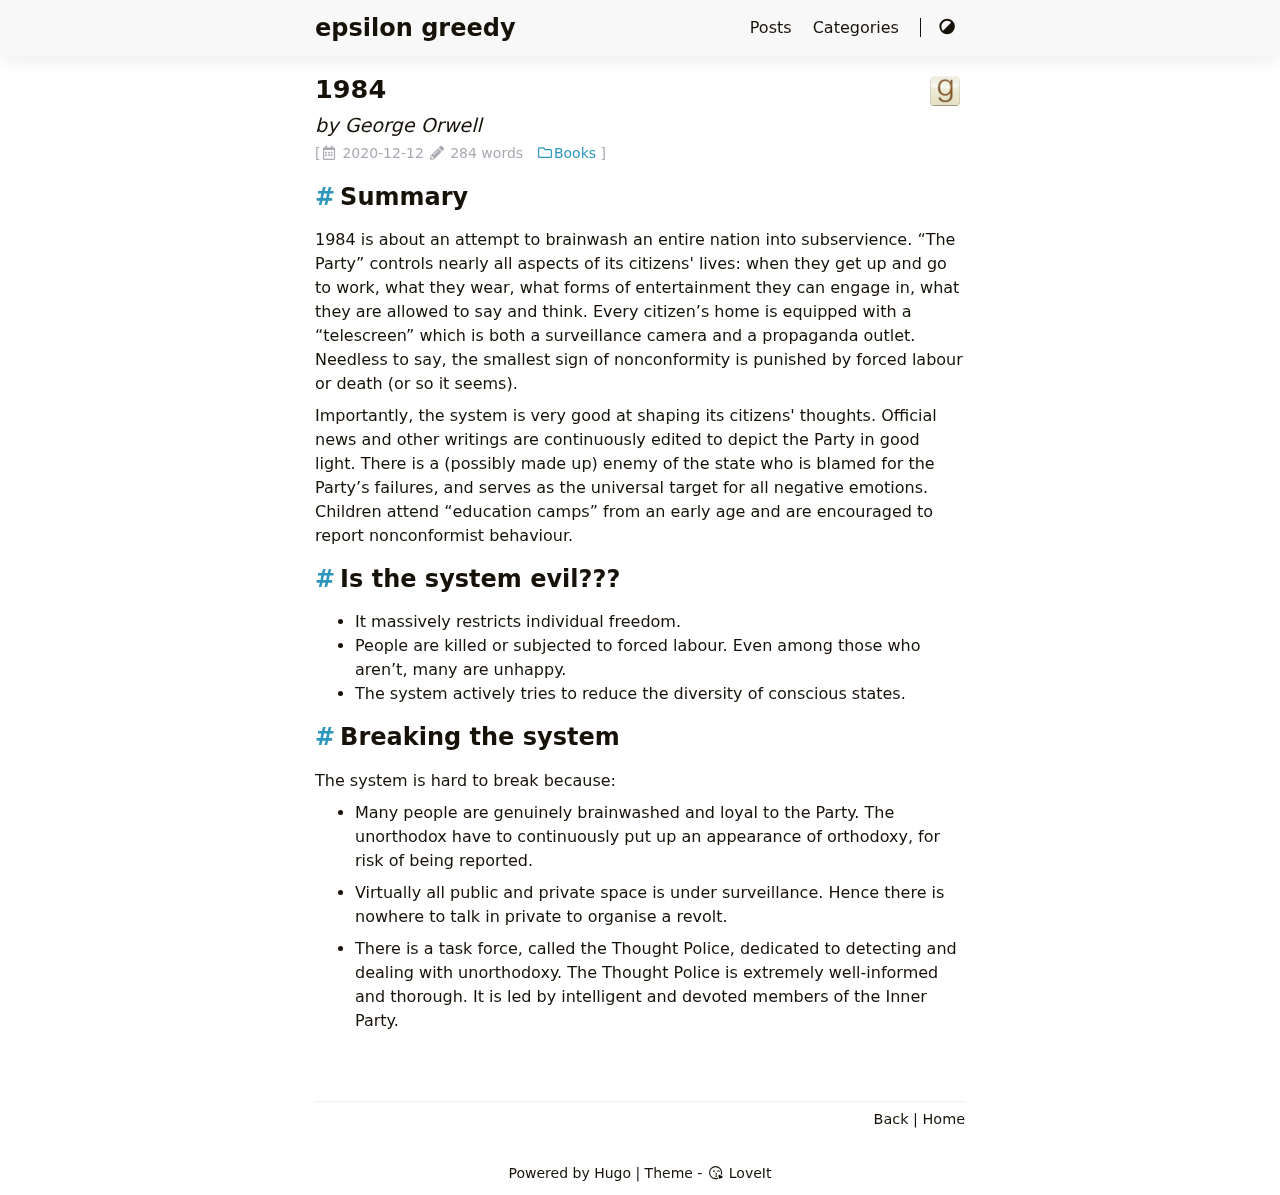
==== commit aced3c19: "rebuilding site Sun Jan  3 21:45:41 CET 2021" ====
--- a/posts/books/1984/index.html
+++ b/posts/books/1984/index.html
@@ -96,7 +96,7 @@
 Official news and other writings are continuously edited to depict the Party in good light.
 There is a (possibly made up) enemy of the state who is blamed for the Party&rsquo;s failures, and serves as the universal target for all negative emotions.
 Children attend &ldquo;education camps&rdquo; from an early age and are encouraged to report nonconformist behaviour.</p>
-<h2 id="is-the-system-evil">Is the system evil?</h2>
+<h2 id="is-the-system-evil">Is the system evil???</h2>
 <ul>
 <li>It massively restricts individual freedom.</li>
 <li>People are killed or subjected to forced labour. Even among those who aren&rsquo;t, many are unhappy.</li>
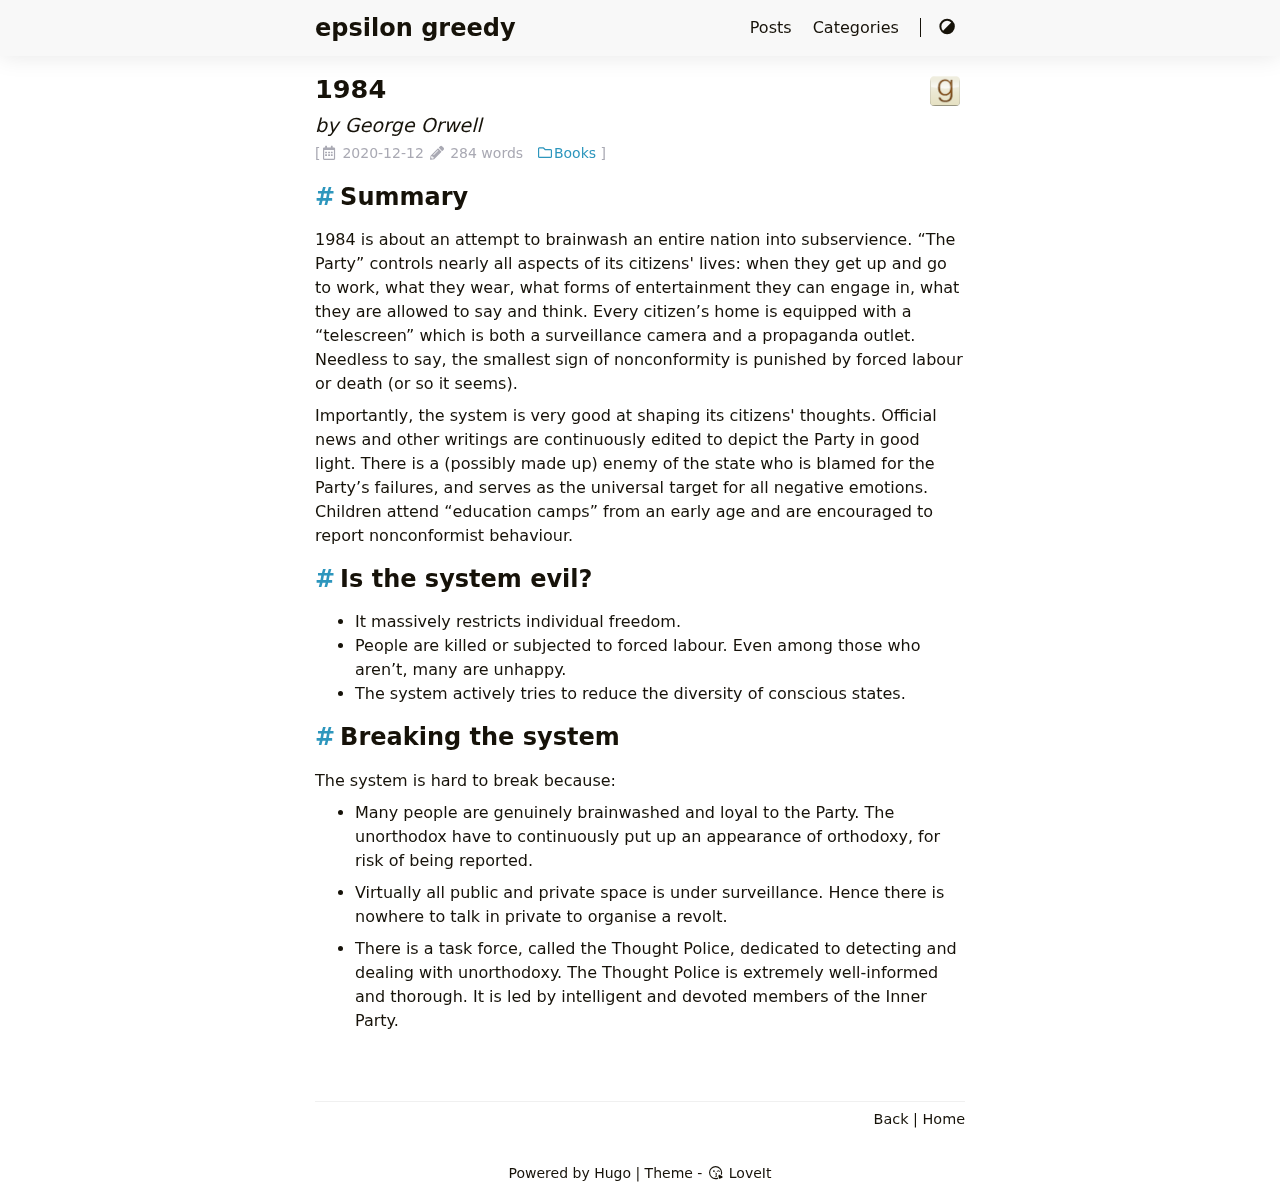
==== commit 2072a5e9: "rebuilding site Sun Jan  3 21:48:39 CET 2021" ====
--- a/posts/books/1984/index.html
+++ b/posts/books/1984/index.html
@@ -96,7 +96,7 @@
 Official news and other writings are continuously edited to depict the Party in good light.
 There is a (possibly made up) enemy of the state who is blamed for the Party&rsquo;s failures, and serves as the universal target for all negative emotions.
 Children attend &ldquo;education camps&rdquo; from an early age and are encouraged to report nonconformist behaviour.</p>
-<h2 id="is-the-system-evil">Is the system evil???</h2>
+<h2 id="is-the-system-evil">Is the system evil?</h2>
 <ul>
 <li>It massively restricts individual freedom.</li>
 <li>People are killed or subjected to forced labour. Even among those who aren&rsquo;t, many are unhappy.</li>
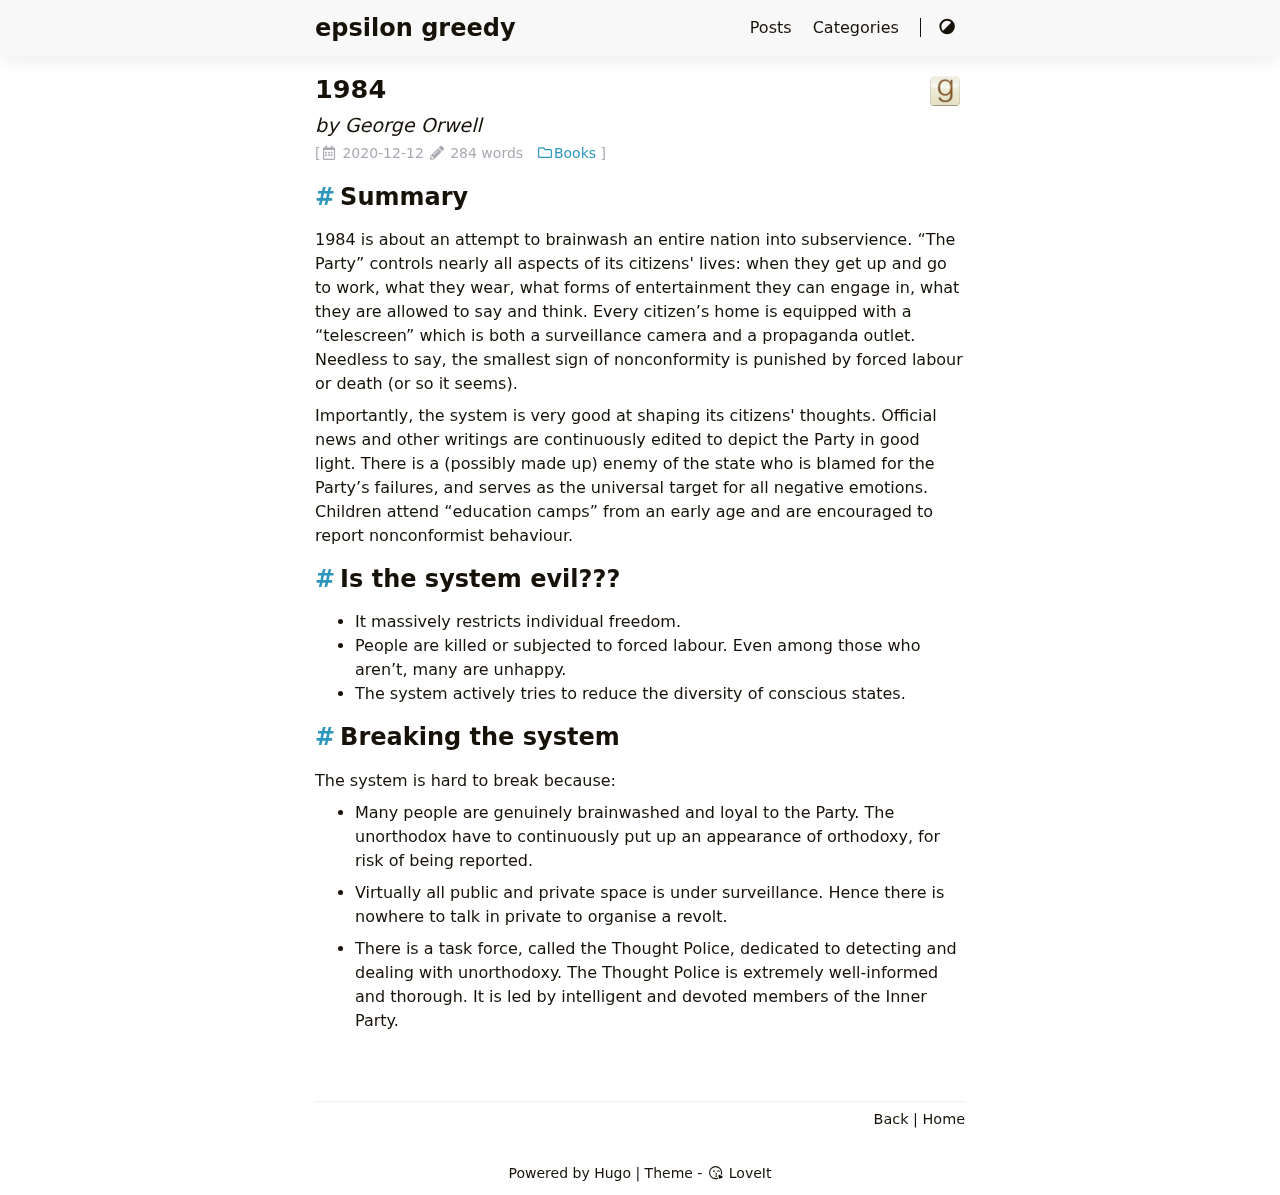
==== commit 5b31fd00: "rebuilding site Sun Jan  3 21:54:22 CET 2021" ====
--- a/posts/books/1984/index.html
+++ b/posts/books/1984/index.html
@@ -96,7 +96,7 @@
 Official news and other writings are continuously edited to depict the Party in good light.
 There is a (possibly made up) enemy of the state who is blamed for the Party&rsquo;s failures, and serves as the universal target for all negative emotions.
 Children attend &ldquo;education camps&rdquo; from an early age and are encouraged to report nonconformist behaviour.</p>
-<h2 id="is-the-system-evil">Is the system evil?</h2>
+<h2 id="is-the-system-evil">Is the system evil???</h2>
 <ul>
 <li>It massively restricts individual freedom.</li>
 <li>People are killed or subjected to forced labour. Even among those who aren&rsquo;t, many are unhappy.</li>
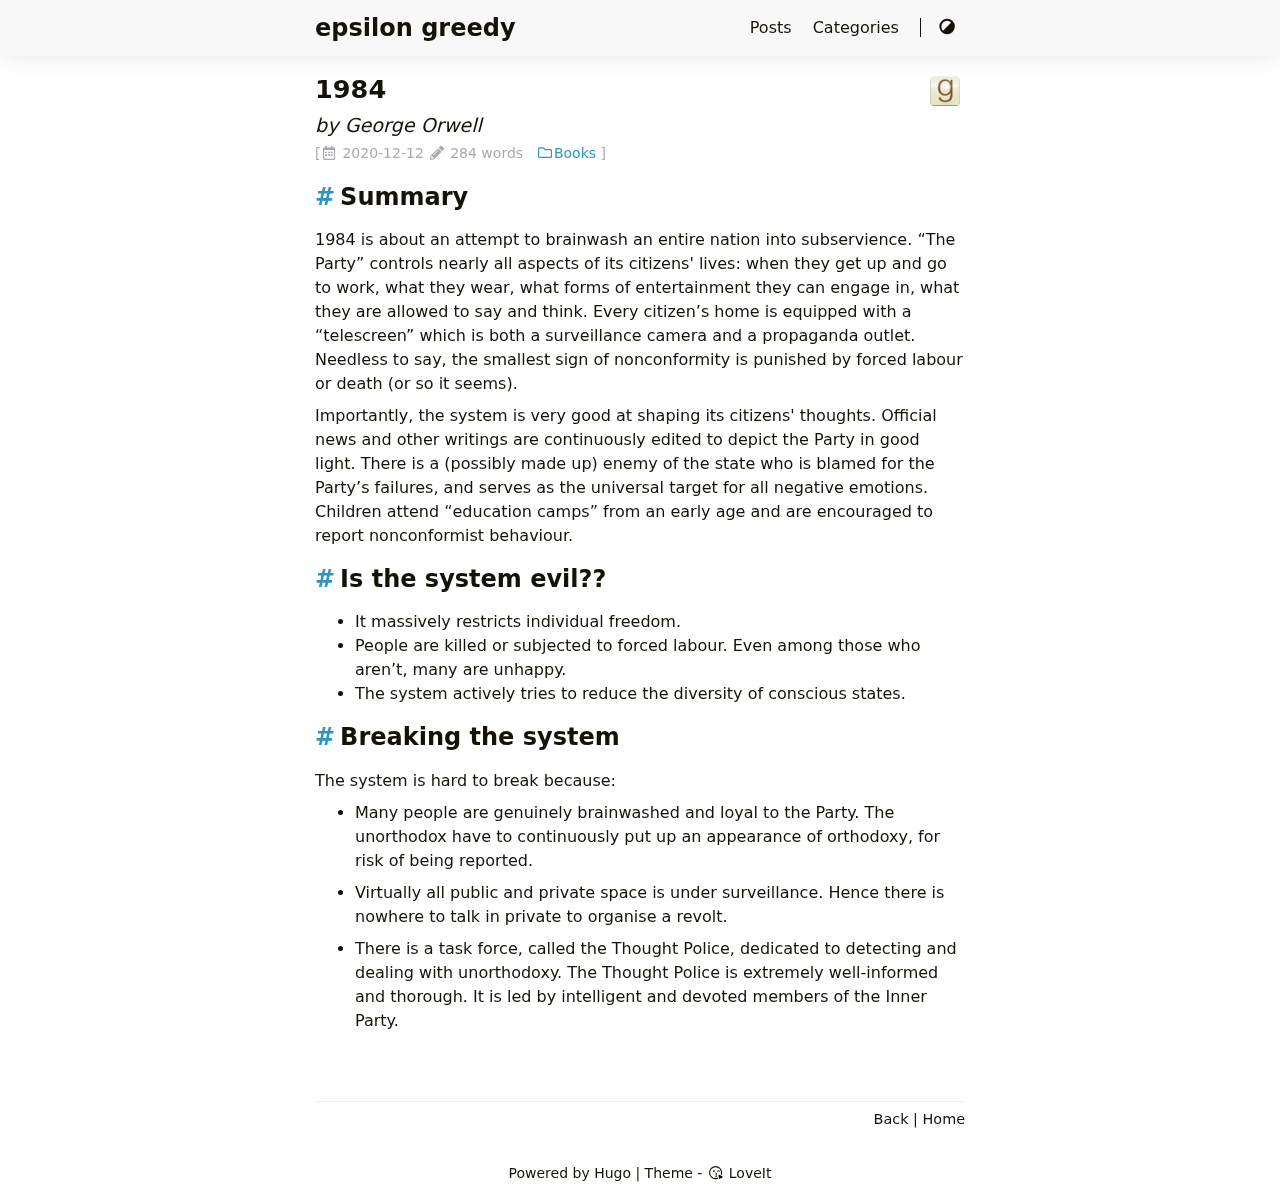
==== commit 5a56aa8b: "rebuilding site Sun Jan  3 21:56:16 CET 2021" ====
--- a/posts/books/1984/index.html
+++ b/posts/books/1984/index.html
@@ -96,7 +96,7 @@
 Official news and other writings are continuously edited to depict the Party in good light.
 There is a (possibly made up) enemy of the state who is blamed for the Party&rsquo;s failures, and serves as the universal target for all negative emotions.
 Children attend &ldquo;education camps&rdquo; from an early age and are encouraged to report nonconformist behaviour.</p>
-<h2 id="is-the-system-evil">Is the system evil???</h2>
+<h2 id="is-the-system-evil">Is the system evil??</h2>
 <ul>
 <li>It massively restricts individual freedom.</li>
 <li>People are killed or subjected to forced labour. Even among those who aren&rsquo;t, many are unhappy.</li>
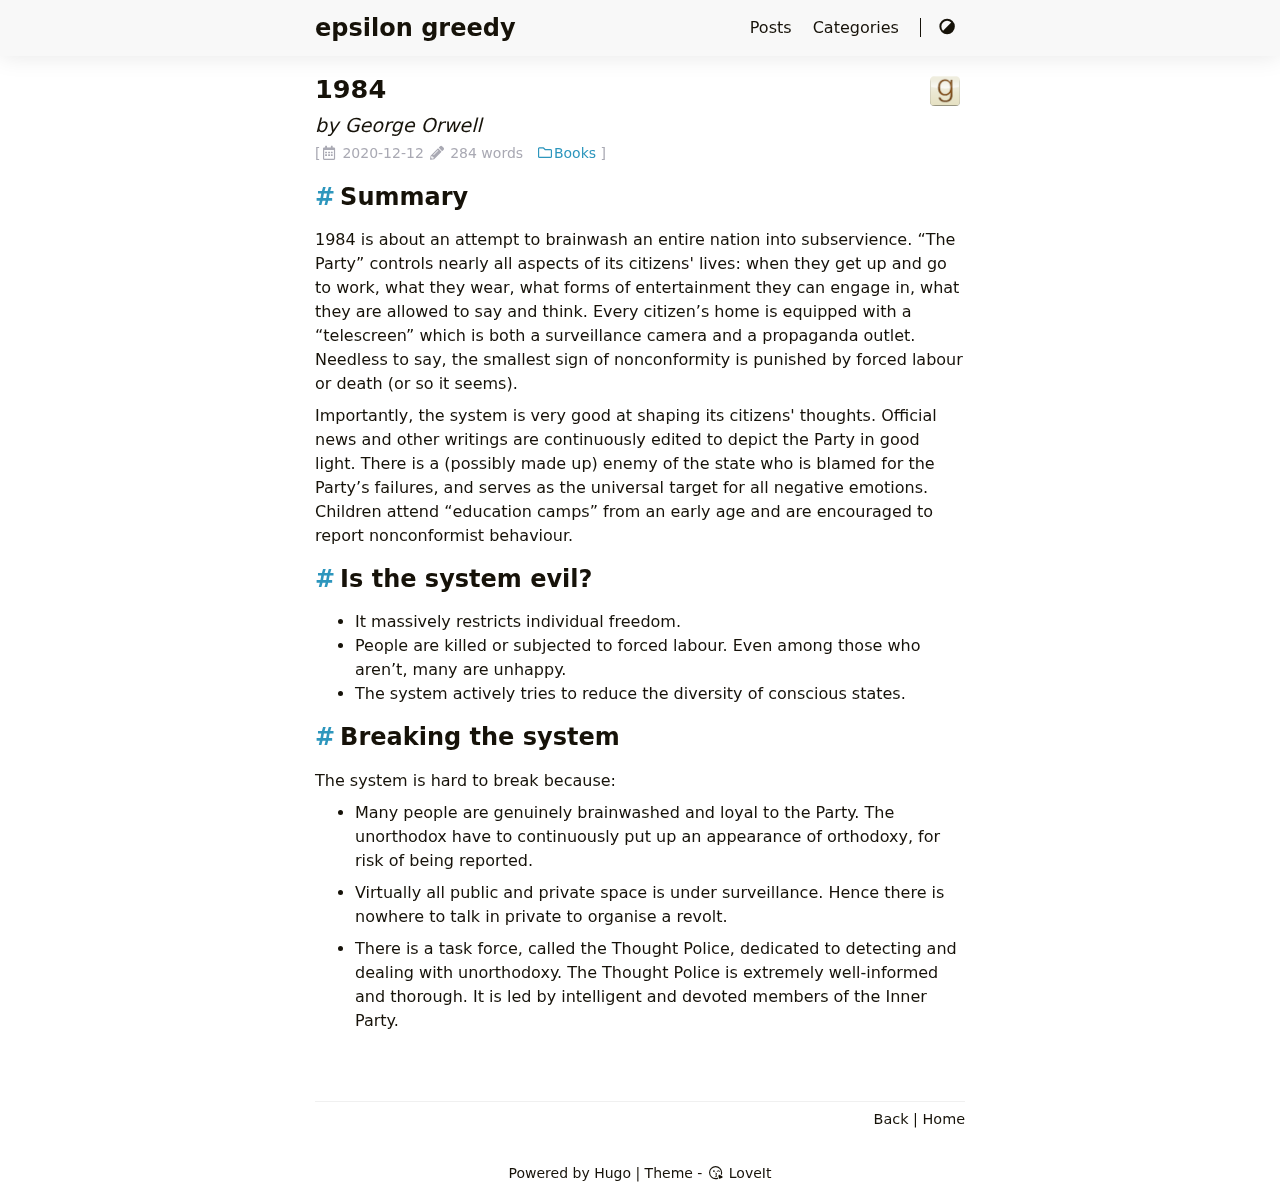
==== commit d290b232: "rebuilding site Sun Jan  3 21:57:56 CET 2021" ====
--- a/posts/books/1984/index.html
+++ b/posts/books/1984/index.html
@@ -96,7 +96,7 @@
 Official news and other writings are continuously edited to depict the Party in good light.
 There is a (possibly made up) enemy of the state who is blamed for the Party&rsquo;s failures, and serves as the universal target for all negative emotions.
 Children attend &ldquo;education camps&rdquo; from an early age and are encouraged to report nonconformist behaviour.</p>
-<h2 id="is-the-system-evil">Is the system evil??</h2>
+<h2 id="is-the-system-evil">Is the system evil?</h2>
 <ul>
 <li>It massively restricts individual freedom.</li>
 <li>People are killed or subjected to forced labour. Even among those who aren&rsquo;t, many are unhappy.</li>
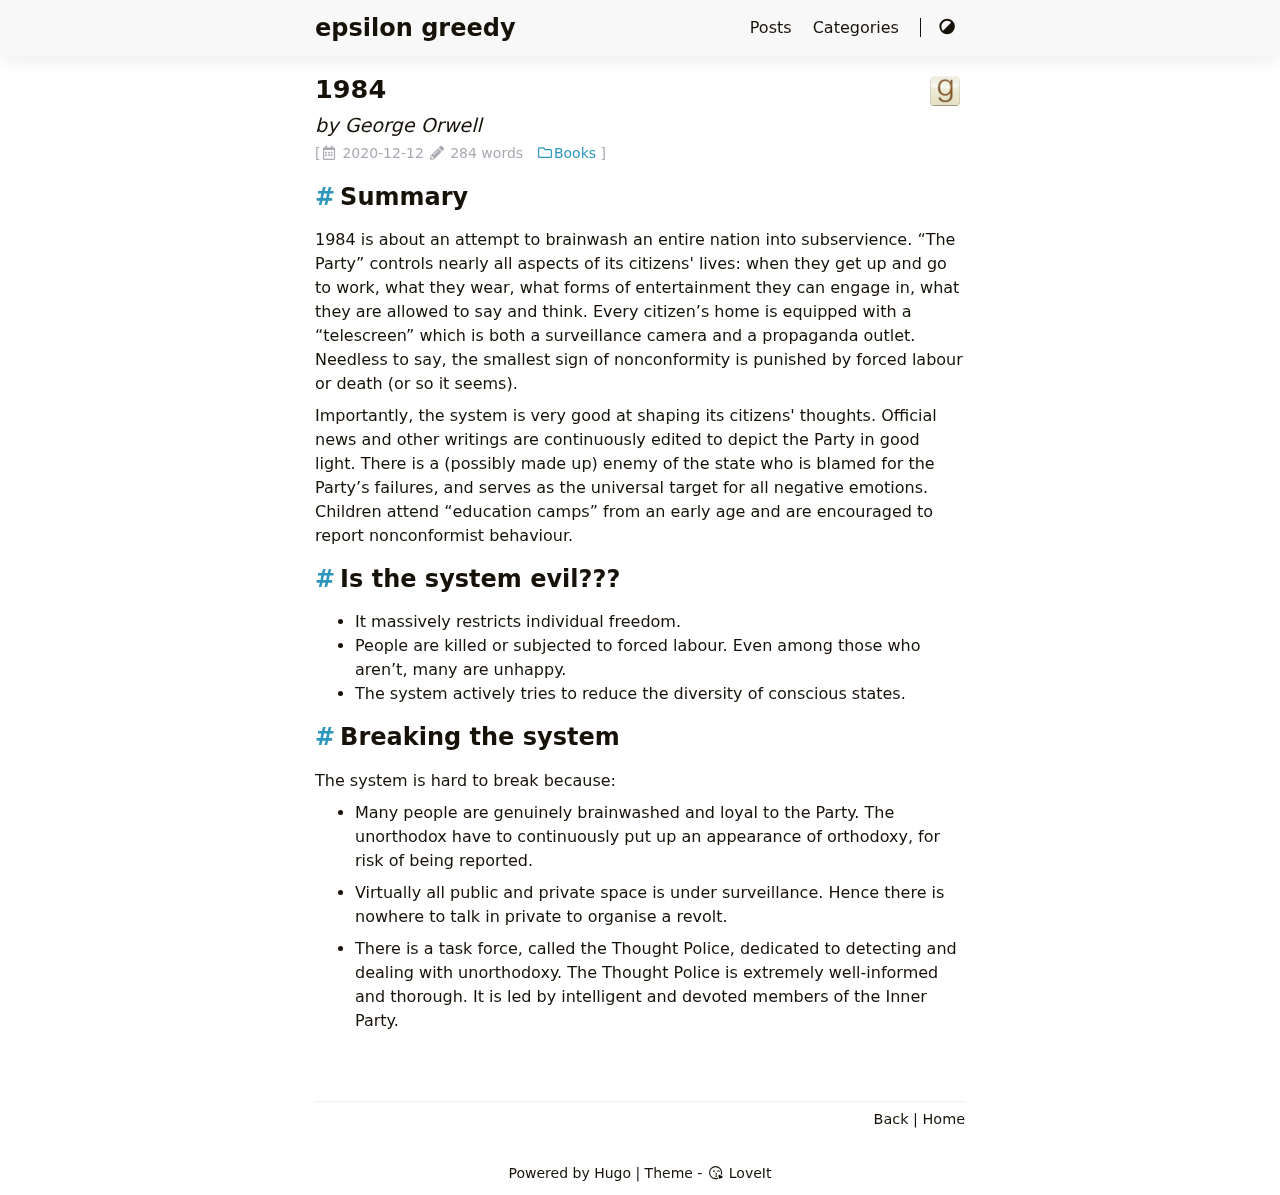
==== commit a4d37251: "rebuilding site Sun Jan  3 21:59:29 CET 2021" ====
--- a/posts/books/1984/index.html
+++ b/posts/books/1984/index.html
@@ -96,7 +96,7 @@
 Official news and other writings are continuously edited to depict the Party in good light.
 There is a (possibly made up) enemy of the state who is blamed for the Party&rsquo;s failures, and serves as the universal target for all negative emotions.
 Children attend &ldquo;education camps&rdquo; from an early age and are encouraged to report nonconformist behaviour.</p>
-<h2 id="is-the-system-evil">Is the system evil?</h2>
+<h2 id="is-the-system-evil">Is the system evil???</h2>
 <ul>
 <li>It massively restricts individual freedom.</li>
 <li>People are killed or subjected to forced labour. Even among those who aren&rsquo;t, many are unhappy.</li>
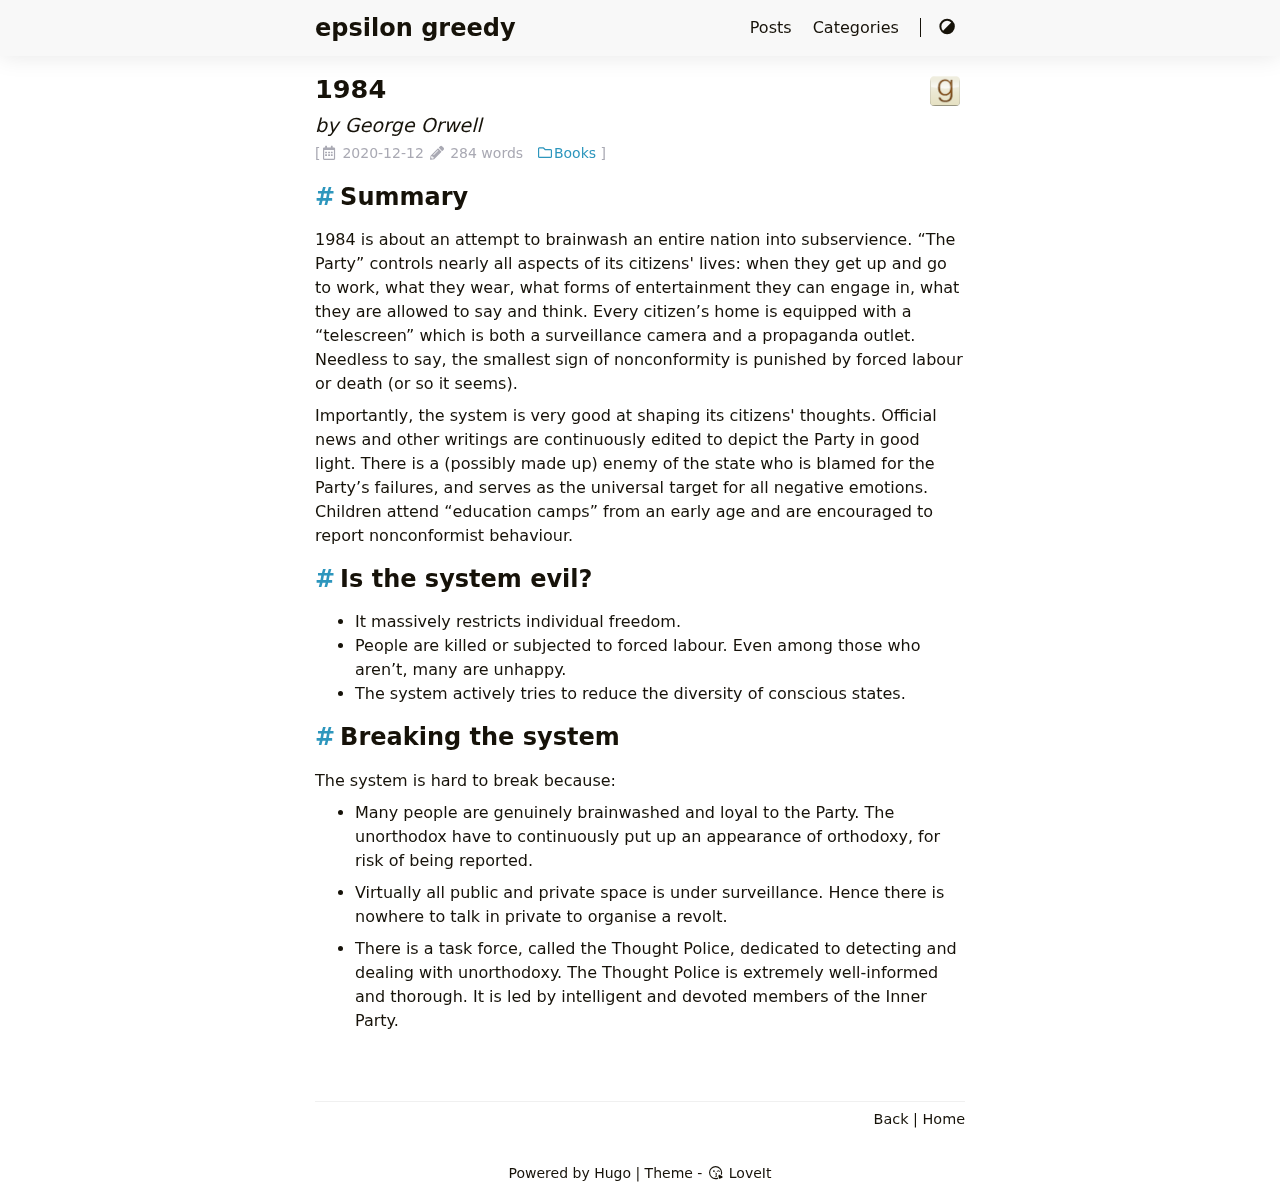
==== commit d350c228: "rebuilding site Sun Jan  3 22:30:44 CET 2021" ====
--- a/posts/books/1984/index.html
+++ b/posts/books/1984/index.html
@@ -96,7 +96,7 @@
 Official news and other writings are continuously edited to depict the Party in good light.
 There is a (possibly made up) enemy of the state who is blamed for the Party&rsquo;s failures, and serves as the universal target for all negative emotions.
 Children attend &ldquo;education camps&rdquo; from an early age and are encouraged to report nonconformist behaviour.</p>
-<h2 id="is-the-system-evil">Is the system evil???</h2>
+<h2 id="is-the-system-evil">Is the system evil?</h2>
 <ul>
 <li>It massively restricts individual freedom.</li>
 <li>People are killed or subjected to forced labour. Even among those who aren&rsquo;t, many are unhappy.</li>
